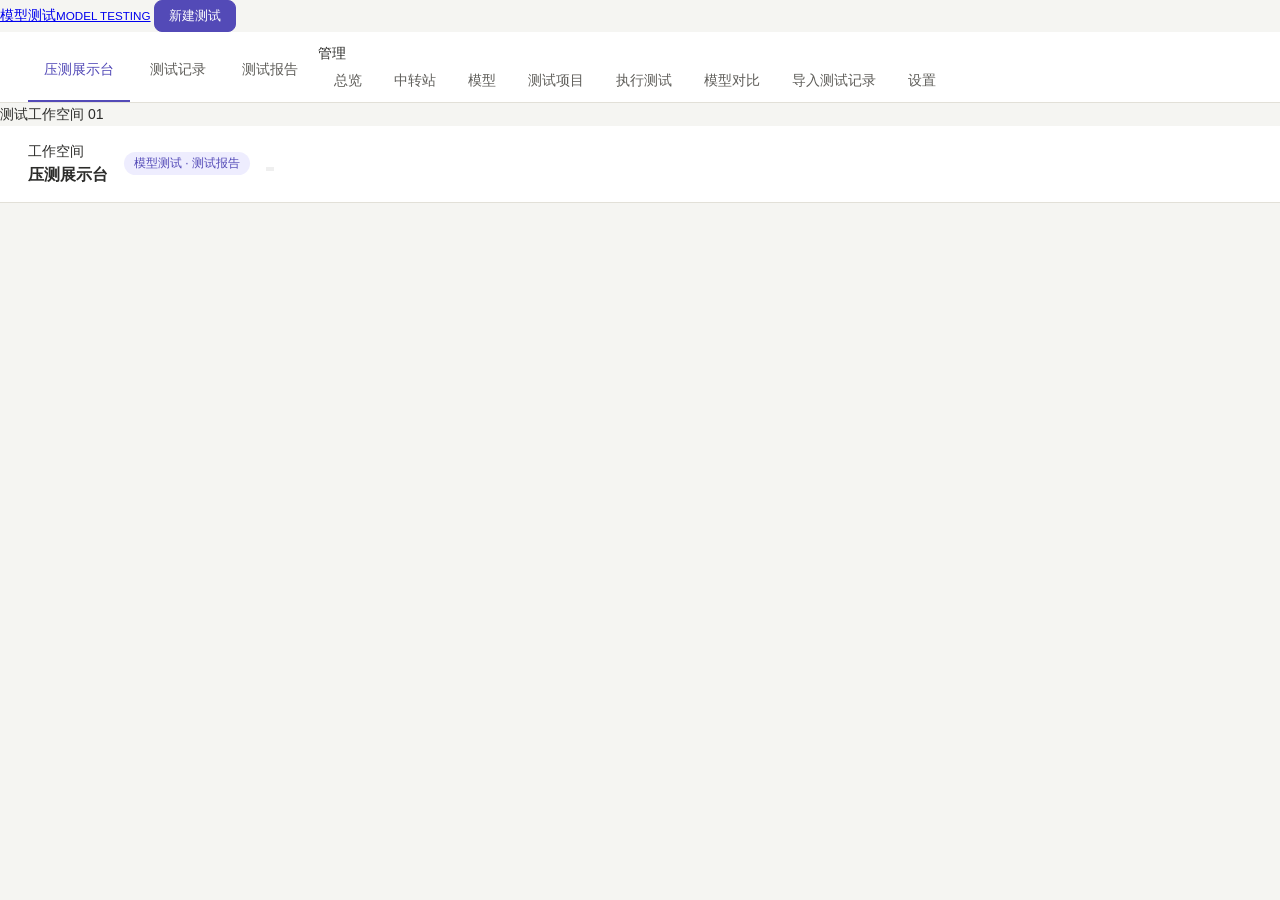
==== frontend/index.html @ cb05039b "Add report view and collapse controls" ====
<!DOCTYPE html>
<html lang="zh-CN">
<head>
<meta charset="UTF-8">
<meta name="viewport" content="width=device-width, initial-scale=1.0">
<title>模型测试平台 · 测试报告</title>
<script>try{document.documentElement.dataset.theme=localStorage.getItem('platformTheme')==='light'?'light':'dark';}catch{document.documentElement.dataset.theme='dark';}</script>
<link rel="stylesheet" href="/static/suites.css?v=20261020-report-toggle">
<style>
  :root {
    --bg: #f5f5f2; --surface: #ffffff; --border: #e2e0d8; --border-strong: #c8c6bd;
    --text: #2c2c2a; --text-2: #5f5e5a; --text-3: #888780;
    --accent: #534ab7; --accent-bg: #eeedfe; --accent-border: #a0f;
    --ok: #0f6e56; --ok-bg: #e1f5ee; --warn: #854f0b; --warn-bg: #faeeda;
    --danger: #a32d2d; --danger-bg: #fcebeb; --blue: #185fa5; --blue-bg: #e6f1fb;
    --radius: 10px;
  }
  * { box-sizing: border-box; margin: 0; padding: 0; }
  body { font-family: -apple-system, "PingFang SC", "Microsoft YaHei", sans-serif; background: var(--bg); color: var(--text); font-size: 14px; line-height: 1.6; }
  header { background: var(--surface); border-bottom: 1px solid var(--border); padding: 14px 28px; display: flex; align-items: center; gap: 16px; position: sticky; top: 0; z-index: 10; }
  header h1 { font-size: 16px; font-weight: 600; }
  header .phase { font-size: 12px; color: var(--accent); background: var(--accent-bg); padding: 2px 10px; border-radius: 99px; }
  header .pw-state { margin-left: auto; font-size: 12px; }
  header .pw-state .ok { color: var(--ok); } header .pw-state .no { color: var(--warn); }
  nav { display: flex; gap: 4px; padding: 10px 28px 0; background: var(--surface); border-bottom: 1px solid var(--border); flex-wrap: wrap; }
  nav button { border: none; background: none; padding: 8px 16px 10px; font-size: 14px; color: var(--text-2); cursor: pointer; border-bottom: 2px solid transparent; }
  nav button.active { color: var(--accent); border-bottom-color: var(--accent); font-weight: 500; }
  main { max-width: 1080px; margin: 0 auto; padding: 24px 28px 60px; }
  h2 { font-size: 15px; font-weight: 600; margin: 8px 0 14px; }
  .hint { color: var(--text-3); font-size: 12.5px; margin-bottom: 16px; }
  .card { background: var(--surface); border: 1px solid var(--border); border-radius: var(--radius); padding: 18px 20px; margin-bottom: 18px; }
  .grid { display: grid; grid-template-columns: repeat(auto-fill, minmax(160px, 1fr)); gap: 14px; margin-bottom: 18px; }
  .stat { background: var(--surface); border: 1px solid var(--border); border-radius: var(--radius); padding: 14px 16px; }
  .stat .num { font-size: 26px; font-weight: 600; color: var(--accent); }
  .stat .label { font-size: 12px; color: var(--text-3); }
  table { width: 100%; border-collapse: collapse; background: var(--surface); border: 1px solid var(--border); border-radius: var(--radius); overflow: hidden; font-size: 13px; }
  .tw { overflow-x: auto; }
  .tw table { min-width: 100%; }
  th, td { text-align: left; padding: 9px 12px; border-bottom: 1px solid var(--border); vertical-align: top; white-space: nowrap; }
  th { background: #f1efe8; color: var(--text-2); font-weight: 500; font-size: 12.5px; white-space: nowrap; }
  tr:last-child td { border-bottom: none; }
  .tag { display: inline-block; font-size: 11.5px; padding: 1px 8px; border-radius: 99px; background: var(--blue-bg); color: var(--blue); }
  .tag.ok { background: var(--ok-bg); color: var(--ok); }
  .tag.gray { background: #f1efe8; color: var(--text-2); }
  .tag.warn { background: var(--warn-bg); color: var(--warn); }
  .tag.off { background: var(--danger-bg); color: var(--danger); }
  .btn { border: 1px solid var(--border-strong); background: var(--surface); color: var(--text); border-radius: 8px; padding: 6px 14px; font-size: 13px; cursor: pointer; }
  .btn:hover { border-color: var(--accent); color: var(--accent); }
  .btn.primary { background: var(--accent); border-color: var(--accent); color: #fff; }
  .btn.primary:hover { opacity: .9; color: #fff; }
  .btn.small { padding: 3px 10px; font-size: 12px; border-radius: 6px; }
  .btn:disabled { opacity: .5; cursor: not-allowed; }
  form.row { display: flex; flex-wrap: wrap; gap: 10px; align-items: flex-end; }
  .field { display: flex; flex-direction: column; gap: 4px; }
  .field label { font-size: 12px; color: var(--text-2); }
  .field input, .field select, .field textarea { border: 1px solid var(--border-strong); border-radius: 8px; padding: 7px 10px; font-size: 13px; font-family: inherit; min-width: 140px; background: #fff; }
  .field textarea { min-width: 320px; }
  .actions { display: inline-flex; gap: 2px; flex-wrap: nowrap; white-space: nowrap; vertical-align: middle; }
  .actions .btn.small { border: none; background: none; padding: 3px 7px; color: var(--accent); border-radius: 5px; }
  .actions .btn.small:hover { background: var(--accent-bg); border: none; color: var(--accent); }
  .actions .btn.small.danger { color: var(--danger); }
  .actions .btn.small.danger:hover { background: var(--danger-bg); color: var(--danger); }
  pre.fileview { background: var(--bg); border: 1px solid var(--border); border-radius: 8px; padding: 12px 14px; max-height: 55vh; overflow: auto; font-size: 12px; line-height: 1.55; white-space: pre-wrap; word-break: break-all; }
  .empty { text-align: center; color: var(--text-3); padding: 30px 0; }
  .modal-mask { position: fixed; inset: 0; background: rgba(40,40,38,.4); display: none; align-items: center; justify-content: center; z-index: 50; }
  .modal-mask.show { display: flex; }
  .modal { background: var(--surface); border-radius: 12px; padding: 22px 24px; width: min(760px, 92vw); height: min(680px, 82vh); min-width: 320px; min-height: 180px; max-width: calc(100vw - 24px); max-height: calc(100vh - 24px); resize: both; overflow: auto; }
  .modal.preview-modal { width: min(1200px, 94vw); height: min(820px, 92vh); display: flex; flex-direction: column; overflow: hidden; }
  .modal.preview-modal.is-max { width: calc(100vw - 24px); height: calc(100vh - 24px); }
  .preview-toolbar { display: flex; align-items: center; gap: 10px; flex-wrap: wrap; margin: 0 0 12px; padding: 8px 10px; border: 1px solid var(--border); border-radius: 8px; background: var(--bg); }
  .preview-toolbar label { font-size: 12px; color: var(--text-2); } .preview-toolbar input[type=range] { width: 150px; accent-color: var(--accent); }
  .preview-toolbar output { min-width: 42px; font: 12px/1.4 "SF Mono",Menlo,monospace; color: var(--accent); }
  .preview-content { flex: 1; min-height: 0; overflow: auto; } .preview-content iframe { display: block; width: 100%; height: 100%; min-height: 420px; border: 1px solid var(--border); background: #fff; }
  .preview-text { flex: 1; min-height: 0; max-height: none !important; }
  .modal h3 { font-size: 15px; margin-bottom: 12px; } .preview-modal h3 { flex: none; }
  .modal .foot { display: flex; justify-content: flex-end; gap: 8px; margin-top: 16px; }
  .keybox { font-family: "SF Mono", Menlo, monospace; background: #f1efe8; border: 1px solid var(--border); border-radius: 8px; padding: 10px 12px; word-break: break-all; font-size: 13px; margin: 10px 0; }
  .toast { position: fixed; bottom: 26px; left: 50%; transform: translateX(-50%); background: #2c2c2a; color: #fff; padding: 9px 18px; border-radius: 8px; font-size: 13px; opacity: 0; transition: opacity .25s; pointer-events: none; z-index: 99; }
  .toast.show { opacity: .95; }
  .code { font-family: "SF Mono", Menlo, monospace; font-size: 12px; color: var(--text-2); }
  .step { display: flex; gap: 10px; margin-bottom: 8px; }
  .step .n { flex: none; width: 22px; height: 22px; border-radius: 50%; background: var(--accent-bg); color: var(--accent); font-size: 12px; display: flex; align-items: center; justify-content: center; font-weight: 600; margin-top: 2px; }
  .checkline { display: flex; align-items: center; gap: 8px; }
  .checkline input[type=checkbox] { width: 15px; height: 15px; }
  .terminal { background: #1e1e1c; color: #d5d3c8; font-family: "SF Mono", Menlo, monospace; font-size: 12px; padding: 12px 14px; border-radius: 8px; max-height: 360px; overflow: auto; white-space: pre-wrap; line-height: 1.55; }
  .terminal .ok { color: #7bd8ab; } .terminal .err { color: #f09595; } .terminal .warn { color: #ef9f27; } .terminal .dim { color: #888780; }
  .term-head { display: flex; align-items: center; gap: 10px; margin-bottom: 10px; }
  .term-head b { font-size: 13.5px; }
  .mono { font-family: "SF Mono", Menlo, monospace; font-size: 12px; background: #f1efe8; border: 1px solid var(--border); border-radius: 8px; padding: 10px 12px; white-space: pre-wrap; word-break: break-all; max-height: 220px; overflow: auto; }
  .ev-tabs { display: flex; gap: 6px; flex-wrap: wrap; margin-bottom: 10px; }
  .ev-tabs button { font-size: 12px; padding: 3px 10px; border-radius: 6px; border: 1px solid var(--border-strong); background: var(--surface); cursor: pointer; }
  .ev-tabs button.on { background: var(--accent); color: #fff; border-color: var(--accent); }
  .pass { color: var(--ok); font-weight: 500; } .fail { color: var(--danger); font-weight: 500; }
  @media (max-width: 760px) {
    header { padding: 10px 14px; flex-wrap: wrap; gap: 10px; }
    nav { padding: 8px 12px 0; }
    main { padding: 18px 12px 50px; }
    .field input, .field select, .field textarea { min-width: 120px; }
  }
</style>
<link rel="stylesheet" href="/static/workspace.css?v=20261019-inline-editor">
<link rel="stylesheet" href="/static/studio.css?v=20261019-inline-editor">
</head>
<body>
<aside id="platformSidebar">
  <a class="workspace-brand" href="#dashboard" onclick="event.preventDefault();go('dashboard')"><span class="workspace-mark"><i data-lucide="aperture" aria-hidden="true"></i></span><span>模型测试<small>MODEL TESTING</small></span></a>
  <button id="workspaceNew" class="btn primary" onclick="workspaceNewTest()"><i data-lucide="plus" aria-hidden="true"></i>新建测试</button>
  <nav id="nav" aria-label="工作区导航"></nav>
  <div class="workspace-sidebar-footer"><i data-lucide="layers-2" aria-hidden="true"></i> 测试工作空间 <span>01</span></div>
</aside>
<div id="platformWorkspace">
<header>
  <div class="studio-breadcrumb"><span>工作空间</span><i data-lucide="chevron-right" aria-hidden="true"></i><h1 id="workspaceLocation">压测展示台</h1></div>
  <span class="phase">模型测试 · 测试报告</span>
  <div class="studio-header-actions"><span class="pw-state" id="pwState"></span><button class="studio-icon-button" id="themeToggle" type="button" onclick="studioToggleTheme()" title="切换到浅色" aria-label="切换到浅色"><i data-lucide="sun" aria-hidden="true"></i></button><button class="studio-icon-button" type="button" onclick="go('settings')" title="设置" aria-label="设置"><i data-lucide="settings-2" aria-hidden="true"></i></button></div>
</header>
<main id="main"></main>
</div>

<div class="modal-mask" id="mask"><div class="modal" id="modalBox"></div></div>
<div class="toast" id="toast"></div>

<script src="/static/vendor/lucide.min.js"></script>
<script src="/static/studio.js?v=20261020-report-toggle"></script>
<script src="/static/suites.js?v=20261020-report-toggle"></script>
<script src="/static/reports.js?v=20261019-inline-editor"></script>
<script src="/static/workspace.js?v=20261016-reports"></script>
<script>
const API = "/api";
let state = { tab: location.hash.slice(1) || "dashboard", providers: [], models: [], projects: [], stats: {}, legacyRoot: "" };

const $ = (s) => document.querySelector(s);
const esc = (s) => String(s ?? "").replace(/[&<>"']/g, c => ({"&":"&amp;","<":"&lt;",">":"&gt;",'"':"&quot;","'":"&#39;"}[c]));

function toast(msg, ms = 2200) {
  $("#toast").textContent = msg; $("#toast").classList.add("show");
  setTimeout(() => $("#toast").classList.remove("show"), ms);
}
async function api(path, opts = {}) {
  const res = await fetch(API + path, { headers: { "Content-Type": "application/json" }, ...opts });
  if (!res.ok) { const e = await res.json().catch(() => ({})); throw new Error(e.detail || res.statusText); }
  return res.json();
}
function openModal(html) { const box = $("#modalBox"); box.classList.remove("preview-modal", "is-max"); box.innerHTML = html; $("#mask").classList.add("show"); }
function closeModal() { $("#mask").classList.remove("show"); }
$("#mask").addEventListener("click", (e) => { if (e.target.id === "mask") closeModal(); });

const TABS = [
  ["dashboard", "压测展示台"],
  ["history", "测试记录"],
  ["overview", "总览"], ["providers", "中转站"], ["models", "模型"],
  ["projects", "测试项目"], ["exec", "执行测试"], ["suites", "新建测试"],
  ["reports", "测试报告"], ["matrix", "模型对比"], ["import", "导入测试记录"], ["settings", "设置"],
];

function renderNav() {
  const primary = ['dashboard', 'history', 'reports'];
  const icons={dashboard:'activity',history:'history',overview:'layout-dashboard',providers:'network',models:'boxes',projects:'list-checks',exec:'terminal',suites:'flask-conical',reports:'chart-no-axes-combined',matrix:'grid-2x2',import:'folder-input',settings:'settings-2'};
  const button = ([k, label]) => `<button class="${state.tab === k ? "active" : ""}" onclick="go('${k}')" ${state.tab===k?'aria-current="page"':''}><i data-lucide="${icons[k]}" aria-hidden="true"></i><span>${label}</span></button>`;
  $("#nav").innerHTML = TABS.filter(([k]) => primary.includes(k)).map(button).join('') +
    `<div class="workspace-nav-group" role="group" aria-label="管理"><div class="workspace-nav-heading">管理</div>${TABS.filter(([k]) => !primary.includes(k) && k !== 'suites').map(button).join('')}</div>`;
  $('#workspaceLocation').textContent=TABS.find(([k])=>k===state.tab)?.[1]||'压测展示台';
}
function go(tab) { clearTimeout(workspacePoll); clearTimeout(suitePoll); state.tab = tab; history.replaceState(null, '', '#'+tab); renderNav(); render(); }
window.go = go;

async function refreshData() {
  const [providers, models, projects, stats] = await Promise.all([
    api("/providers"), api("/models"), api("/projects"), api("/stats"),
  ]);
  Object.assign(state, { providers, models, projects, stats });
  $("#pwState").innerHTML = stats.password_set
    ? '<span class="ok">主密码已设置</span>' : '<span class="no">主密码未设置（查看 Key 前需设置）</span>';
}

async function render() {
  await refreshData();
  const R = { dashboard: renderDashboard, history: renderWorkspaceHistory, overview: renderOverview, providers: renderProviders, models: renderModels,
              projects: renderProjects, exec: renderExec, matrix: renderMatrix, import: renderImport, settings: renderSettings,
              suites: renderSuites, reports: renderSuiteReports };
  (R[state.tab] || renderDashboard)();
}

/* ---------------- 总览 ---------------- */
function renderOverview() {
  const s = state.stats;
  $("#main").innerHTML = `
    <h2>总览</h2>
    <div class="grid">
      <div class="stat"><div class="num">${s.providers}</div><div class="label">中转站</div></div>
      <div class="stat"><div class="num">${s.models}</div><div class="label">模型</div></div>
      <div class="stat"><div class="num">${s.projects}</div><div class="label">测试项目</div></div>
      <div class="stat"><div class="num">${s.credentials}</div><div class="label">密钥（加密保存）</div></div>
      <div class="stat"><div class="num">${s.imported_assets}</div><div class="label">已登记资产文件</div></div>
      <div class="stat"><div class="num" style="color:var(--ok)">${s.runs_passed ?? 0}</div><div class="label">执行通过</div></div>
      <div class="stat"><div class="num" style="color:var(--danger)">${s.runs_failed ?? 0}</div><div class="label">执行失败</div></div>
    </div>
    <div class="card">
      <h2 style="margin-top:0">快速开始</h2>
      <div class="step"><div class="n">1</div><div>在「设置」中设置平台主密码（用于查看 API Key 明文）。</div></div>
      <div class="step"><div class="n">2</div><div>在「中转站」登记中转站网站、协议和 Key（Key 默认隐藏）。</div></div>
      <div class="step"><div class="n">3</div><div>在「模型」中登记该中转站下的模型。</div></div>
      <div class="step"><div class="n">4</div><div>在「测试项目」中登记测试项目（chat / stream / json / tools 四类会自动生成标准测试请求）。</div></div>
      <div class="step"><div class="n">5</div><div>在「执行测试」中先「预览请求」，确认后开始真实测试，查看终端输出和请求响应证据。</div></div>
      <div class="hint" style="margin:12px 0 0">执行遵循「HTTP 200 ≠ 测试通过」：JSON 输出、工具调用会做假成功检测；原始证据只读归档。</div>
    </div>`;
}

/* ---------------- 中转站 ---------------- */
function renderProviders() {
  const rows = state.providers.map(p => `
    <tr>
      <td><b>${esc(p.name)}</b></td>
      <td class="code">${esc(p.base_url) || "—"}</td>
      <td><span class="tag">${esc(p.protocol)}</span></td>
      <td>${p.model_count}</td>
      <td>${p.credential_count ? p.key_hints.map(h => `<span class="tag gray">${esc(h)}</span>`).join(" ") : '<span style="color:var(--text-3)">无</span>'}</td>
      <td>${p.enabled ? '<span class="tag">启用</span>' : '<span class="tag off">停用</span>'}</td>
      <td class="actions">
        <button class="btn small" onclick="editProvider(${p.id})">编辑</button>
        <button class="btn small" onclick="manageKeys(${p.id})">密钥 ${p.credential_count}</button>
        <button class="btn small" onclick="toggleProvider(${p.id}, ${!p.enabled})">${p.enabled ? "停用" : "启用"}</button>
        <button class="btn small danger" onclick="delProvider(${p.id})">删除</button>
      </td>
    </tr>`).join("");
  $("#main").innerHTML = `
    <h2>中转站</h2>
    <div class="hint">登记中转站网站、协议与 API Key。Key 加密保存、默认只显示掩码，查看明文需平台主密码验证。</div>
    <div class="card">
      <form class="row" onsubmit="return createProvider(event)">
        <div class="field"><label>名称 *</label><input id="p_name" required placeholder="如 666api"></div>
        <div class="field"><label>网站地址（Base URL）</label><input id="p_url" placeholder="https://example.com/v1"></div>
        <div class="field"><label>协议</label><select id="p_protocol">
          <option value="openai">OpenAI 兼容</option><option value="anthropic">Anthropic</option>
          <option value="gemini">Gemini</option><option value="custom">自定义 HTTP</option></select></div>
        <div class="field"><label>API Key（可选）</label><input id="p_key" type="password" placeholder="添加后默认隐藏"></div>
        <button class="btn primary">登记中转站</button>
      </form>
    </div>
    ${state.providers.length ? `<table><tr><th>名称</th><th>网站</th><th>协议</th><th>模型</th><th>密钥</th><th>状态</th><th>操作</th></tr>${rows}</table>` : '<div class="card empty">还没有登记中转站</div>'}`;
}
async function createProvider(e) {
  e.preventDefault();
  try {
    await api("/providers", { method: "POST", body: JSON.stringify({
      name: $("#p_name").value.trim(), base_url: $("#p_url").value.trim(),
      protocol: $("#p_protocol").value, api_key: $("#p_key").value.trim(),
    })});
    toast("已登记"); render();
  } catch (err) { toast(err.message); }
  return false;
}
window.createProvider = createProvider;
async function toggleProvider(id, enabled) {
  try { await api(`/providers/${id}`, { method: "PUT", body: JSON.stringify({ enabled }) }); render(); } catch (err) { toast(err.message); }
}
window.toggleProvider = toggleProvider;
async function delProvider(id) {
  if (!confirm("删除该中转站将同时删除其下的模型与密钥记录，确定？")) return;
  try { await api(`/providers/${id}`, { method: "DELETE" }); toast("已删除"); render(); } catch (err) { toast(err.message); }
}
window.delProvider = delProvider;
function editProvider(id) {
  const p = state.providers.find(x => x.id === id);
  openModal(`<h3>编辑中转站 · ${esc(p.name)}</h3>
    <div class="field" style="margin-bottom:10px"><label>名称</label><input id="ep_name" value="${esc(p.name)}" style="width:100%"></div>
    <div class="field" style="margin-bottom:10px"><label>网站地址（Base URL）</label><input id="ep_url" value="${esc(p.base_url)}" style="width:100%"></div>
    <div class="field" style="margin-bottom:10px"><label>协议</label><select id="ep_protocol" style="width:100%">
      <option value="openai" ${p.protocol === "openai" ? "selected" : ""}>OpenAI 兼容</option>
      <option value="anthropic" ${p.protocol === "anthropic" ? "selected" : ""}>Anthropic</option>
      <option value="gemini" ${p.protocol === "gemini" ? "selected" : ""}>Gemini</option>
      <option value="custom" ${p.protocol === "custom" ? "selected" : ""}>自定义 HTTP</option></select></div>
    <div class="hint">修改 Key 请用「添加 Key」新增（旧 Key 可在查看弹窗中管理），已保存的 Key 不会明文回显。</div>
    <div class="foot"><button class="btn" onclick="closeModal()">取消</button>
    <button class="btn primary" onclick="saveProvider(${id})">保存修改</button></div>`);
}
window.editProvider = editProvider;
async function saveProvider(id) {
  try {
    await api(`/providers/${id}`, { method: "PUT", body: JSON.stringify({
      name: $("#ep_name").value.trim(), base_url: $("#ep_url").value.trim(), protocol: $("#ep_protocol").value }) });
    closeModal(); toast("已保存修改"); render();
  } catch (err) { toast(err.message); }
}
window.saveProvider = saveProvider;
async function manageKeys(pid) {
  const p = state.providers.find(x => x.id === pid);
  if (!p) return;
  const creds = await api(`/providers/${pid}/credentials`);
  window._creds = creds;
  const rows = creds.map(c => `<tr><td>${esc(c.label)}</td><td class="code">${esc(c.key_hint)}</td>
    <td class="actions"><button class="btn small" onclick="revealOneKey(${c.id})">查看</button><button class="btn small danger" onclick="delKey(${pid}, ${c.id})">删除</button></td></tr>`).join("");
  openModal(`<h3>API Key 管理 · ${esc(p.name)}</h3>
    <div class="hint" style="margin-bottom:10px">可保存多个 Key（<b>新增不会覆盖已有</b>，执行测试时默认使用第一个）。Key 加密保存、只显示掩码，查看明文需输入平台主密码。</div>
    ${creds.length ? `<table><tr><th>标签</th><th>掩码</th><th>操作</th></tr>${rows}</table>` : '<div class="hint">还没有 Key，在下方添加第一个。</div>'}
    <div class="field" style="margin-top:14px"><label>平台主密码（查看明文用）</label>
      <input id="k_pw" type="password" style="width:100%"></div>
    <div id="key_reveal_out"></div>
    <div class="field" style="margin-top:14px"><label>新增 Key（提交后立即加密，不再明文展示）</label>
      <div style="display:flex;gap:8px">
        <input id="k_label" placeholder="标签，如 主力号" style="flex:1">
        <input id="k_new" type="password" placeholder="sk-..." style="flex:2">
        <button class="btn primary" onclick="submitKey(${pid})">加密保存</button>
      </div></div>
    <div class="foot"><button class="btn" onclick="closeModal()">关闭</button></div>`);
}
window.manageKeys = manageKeys;
async function revealOneKey(cid) {
  const pw = $("#k_pw").value;
  if (!pw) { toast("请先在上方输入平台主密码"); return; }
  try {
    const d = await api(`/credentials/${cid}/reveal`, { method: "POST", body: JSON.stringify({ password: pw }) });
    $("#key_reveal_out").innerHTML = `<div class="keybox">${esc(d.label)} · ${esc(d.api_key)}</div><div class="hint">关闭弹窗后明文即不再展示。</div>`;
  } catch (err) { $("#key_reveal_out").innerHTML = `<div class="hint" style="color:var(--danger)">${esc(err.message)}</div>`; }
}
window.revealOneKey = revealOneKey;
async function delKey(pid, cid) {
  if (!confirm("确定删除该 Key？删除后不可恢复。")) return;
  try {
    await api(`/credentials/${cid}`, { method: "DELETE" });
    toast("已删除该 Key");
    manageKeys(pid);
  } catch (err) { toast(err.message); }
}
window.delKey = delKey;
async function submitKey(pid) {
  const key = $("#k_new").value.trim();
  if (!key) { toast("请输入 Key"); return; }
  try {
    await api(`/providers/${pid}/credentials`, { method: "POST", body: JSON.stringify({ api_key: key, label: $("#k_label").value.trim() || "默认" }) });
    toast("Key 已加密保存（新增，不影响已有）");
    manageKeys(pid);
  } catch (err) { toast(err.message); }
}
window.submitKey = submitKey;

/* ---------------- 模型 ---------------- */
function renderModels() {
  const providerOpts = state.providers.map(p => `<option value="${p.id}">${esc(p.name)}</option>`).join("");
  const rows = state.models.map(m => `
    <tr>
      <td class="code">${esc(m.model_name)}</td>
      <td>${esc(m.display_name) || "—"}</td>
      <td><span class="tag gray">${esc(m.provider_name)}</span></td>
      <td>${m.model_url ? `<a href="${esc(m.model_url)}" target="_blank" rel="noopener">查看 ↗</a>` : '<span style="color:var(--text-3)">—</span>'}</td>
      <td class="actions"><button class="btn small" onclick="editModel(${m.id})">编辑</button> <button class="btn small danger" onclick="delModel(${m.id})">删除</button></td>
    </tr>`).join("");
  $("#main").innerHTML = `
    <h2>模型</h2>
    <div class="hint">登记各中转站下的模型。各模型规格差异大且更新频繁，填写<b>官网 URL</b>即可随时跳转查看最新的上下文、价格和能力说明。</div>
    <div class="card">
      <form class="row" onsubmit="return createModel(event)">
        <div class="field"><label>所属中转站 *</label><select id="m_provider">${providerOpts}</select></div>
        <div class="field"><label>模型 ID *</label><input id="m_name" required placeholder="如 kimi-k3"></div>
        <div class="field"><label>显示名</label><input id="m_display" placeholder="如 Kimi K3"></div>
        <div class="field" style="flex:1;min-width:280px"><label>官网 URL</label><input id="m_url" style="width:100%" placeholder="https://… 模型官方文档/介绍页"></div>
        <button class="btn primary" ${state.providers.length ? "" : "disabled"}>登记模型</button>
      </form>
    </div>
    <div class="card">
      <b style="font-size:13.5px">快捷登记：从中转站拉取模型列表</b>
      <div class="hint" style="margin:6px 0 10px">调用中转站的 <span class="code">/v1/models</span> 接口（一般免费）获取全部可用模型，勾选后一键登记，无需手抄模型 ID。登记后再逐个补官网 URL 即可。</div>
      <div style="display:flex;gap:10px;align-items:center;flex-wrap:wrap">
        <select id="fetch_provider" style="padding:6px 10px;border:1px solid var(--border-strong);border-radius:8px">${providerOpts}</select>
        <button class="btn" onclick="fetchRemoteModels()">拉取模型列表</button>
      </div>
    </div>
    ${state.models.length ? `<table><tr><th>模型 ID</th><th>显示名</th><th>中转站</th><th>官网</th><th>操作</th></tr>${rows}</table>` : '<div class="card empty">还没有登记模型</div>'}`;
}
async function createModel(e) {
  e.preventDefault();
  try {
    await api("/models", { method: "POST", body: JSON.stringify({
      provider_id: +$("#m_provider").value, model_name: $("#m_name").value.trim(),
      display_name: $("#m_display").value.trim(), model_url: $("#m_url").value.trim(),
    })});
    toast("已登记"); render();
  } catch (err) { toast(err.message); }
  return false;
}
window.createModel = createModel;
async function delModel(id) {
  if (!confirm("确定删除该模型？")) return;
  try { await api(`/models/${id}`, { method: "DELETE" }); render(); } catch (err) { toast(err.message); }
}
window.delModel = delModel;
async function fetchRemoteModels() {
  const pid = +$("#fetch_provider").value;
  if (!pid) { toast("请先选择中转站"); return; }
  if (!confirm("将请求该中转站的模型列表接口（/v1/models，一般免费），确认？")) return;
  try {
    const r = await api("/models/fetch-remote", { method: "POST", body: JSON.stringify({ provider_id: pid }) });
    if (!r.models.length) { toast("接口未返回任何模型"); return; }
    window._fetched = { pid, models: r.models };
    const rows = r.models.map((m, i) => `
      <tr><td><div class="checkline"><input type="checkbox" class="fm-check" value="${i}">
      <span class="code">${esc(m)}</span>${r.existing.includes(m) ? ' <span class="tag gray">已登记</span>' : ""}</div></td></tr>`).join("");
    openModal(`<h3>拉取到 ${r.models.length} 个模型</h3>
      <div class="hint">来源 <span class="code">${esc(r.url)}</span>。勾选要登记的模型（已登记的可重复勾选，将自动跳过）。</div>
      <div style="max-height:320px;overflow:auto;border:1px solid var(--border);border-radius:8px">
      <table><tr><th>模型 ID（勾选登记）</th></tr>${rows}</table></div>
      <div class="foot"><button class="btn" onclick="closeModal()">取消</button>
      <button class="btn primary" onclick="bulkRegister()">登记勾选项</button></div>`);
  } catch (err) { toast(err.message); }
}
window.fetchRemoteModels = fetchRemoteModels;
async function bulkRegister() {
  const { pid, models } = window._fetched;
  const names = [...document.querySelectorAll(".fm-check:checked")].map(c => models[+c.value]);
  if (!names.length) { toast("请先勾选要登记的模型"); return; }
  try {
    const r = await api("/models/bulk", { method: "POST", body: JSON.stringify({ provider_id: pid, model_names: names }) });
    closeModal(); toast(`已登记 ${r.created.length} 个，跳过已存在 ${r.skipped.length} 个`); render();
  } catch (err) { toast(err.message); }
}
window.bulkRegister = bulkRegister;
function editModel(id) {
  const m = state.models.find(x => x.id === id);
  const providerOpts = state.providers.map(p => `<option value="${p.id}" ${p.id === m.provider_id ? "selected" : ""}>${esc(p.name)}</option>`).join("");
  openModal(`<h3>编辑模型 · ${esc(m.model_name)}</h3>
    <div class="field" style="margin-bottom:10px"><label>所属中转站</label><select id="em_provider" style="width:100%">${providerOpts}</select></div>
    <div class="field" style="margin-bottom:10px"><label>显示名</label><input id="em_display" value="${esc(m.display_name)}" style="width:100%"></div>
    <div class="field" style="margin-bottom:10px"><label>官网 URL（随时查看最新规格）</label><input id="em_url" value="${esc(m.model_url)}" style="width:100%" placeholder="https://…"></div>
    <div class="hint">模型 ID（${esc(m.model_name)}）是执行请求的目标标识，不可修改；如需更换请新建模型。</div>
    <div class="foot"><button class="btn" onclick="closeModal()">取消</button>
    <button class="btn primary" onclick="saveModel(${id})">保存修改</button></div>`);
}
window.editModel = editModel;
async function saveModel(id) {
  try {
    await api(`/models/${id}`, { method: "PUT", body: JSON.stringify({
      provider_id: +$("#em_provider").value, display_name: $("#em_display").value.trim(),
      model_url: $("#em_url").value.trim(),
    })});
    closeModal(); toast("已保存修改"); render();
  } catch (err) { toast(err.message); }
}
window.saveModel = saveModel;

/* ---------------- 测试项目 ---------------- */
function renderProjects() {
  const providerOpts = `<option value="">— 无 —</option>` + state.providers.map(p => `<option value="${p.id}">${esc(p.name)}</option>`).join("");
  const modelOpts = `<option value="">— 无 —</option>` + state.models.map(m => `<option value="${m.id}">${esc(m.model_name)}</option>`).join("");
  const rows = state.projects.map(p => `
    <tr>
      <td><b>${esc(p.name)}</b></td>
      <td><span class="tag ${p.source === "imported" ? "gray" : ""}">${esc(p.category)}</span></td>
      <td>${esc(p.provider_name) || "—"}</td>
      <td>${esc(p.model_name) || "—"}</td>
      <td class="code">${p.exec_mode === "script" ? (esc(p.script_dir) || "—") : (esc(p.script_path) || "—")}</td>
      <td>${p.asset_count || "—"}</td>
      <td>${p.enabled ? '<span class="tag">启用</span>' : '<span class="tag warn">未启用</span>'}</td>
      <td class="actions">
        <button class="btn small" onclick="editProject(${p.id})">编辑</button>
        <button class="btn small" onclick="toggleProject(${p.id}, ${!p.enabled})">${p.enabled ? "停用" : "启用"}</button>
        ${p.asset_count ? `<button class="btn small" onclick="viewAssets(${p.id})">资产</button>` : ""}
        <button class="btn small danger" onclick="delProject(${p.id})">删除</button>
      </td>
    </tr>`).join("");
  $("#main").innerHTML = `
    <h2>测试项目</h2>
    <div class="hint">测试项目有三个来源：<b>① 手动登记</b>——完全自定义；<b>② 旧资料导入</b>——自动生成、默认停用，可再编辑；<b>③ 执行时自动构造标准请求</b>——分类为 chat / stream / json / tools 的项目，执行时平台自动生成对应的标准测试请求。<b>执行模式</b>可选「标准测试」或「脚本文件夹」：选脚本文件夹后填写本地脚本目录，执行时会在这个目录里逐文件运行（.py 用当前 Python、.sh/.bash 用 sh），也可在终端里直接输入命令运行；输出实时进入终端并落证据。</div>
    <div class="card">
      <form class="row" onsubmit="return createProject(event)">
        <div class="field"><label>项目名称 *</label><input id="j_name" required placeholder="如 流式输出兼容性"></div>
        <div class="field"><label>分类（可自定义输入）</label><input id="j_cat" list="cat_list" value="通用">
          <datalist id="cat_list"><option>通用</option><option>chat</option><option>stream</option><option>json</option>
          <option>tools</option><option>vision</option><option>context</option><option>并发压测</option><option>模型专项</option></datalist></div>
        <div class="field"><label>中转站</label><select id="j_provider">${providerOpts}</select></div>
        <div class="field"><label>模型</label><select id="j_model">${modelOpts}</select></div>
        <div class="field"><label>执行模式</label><select id="j_exec_mode" onchange="toggleExecMode('j')">
          <option value="builtin">标准测试（chat/stream/json/tools）</option>
          <option value="script">脚本文件夹（在本服务器终端运行）</option></select></div>
        <div class="field" id="j_script_dir_wrap" style="display:none"><label>脚本文件夹</label>
          <div style="display:flex;gap:8px"><input id="j_script_dir" style="flex:1" placeholder="/path/to/scripts（只记录路径，不复制）">
          <button class="btn small" type="button" onclick="openFolderPickerFor('j_script_dir')">浏览…</button></div></div>
        <div class="field"><label>自定义命令</label><input id="j_cmd" placeholder="脚本模式下可填一次性命令（留空则跑文件夹内脚本）"></div>
        <button class="btn primary">登记项目</button>
      </form>
    </div>
    ${state.projects.length ? `<table><tr><th>名称</th><th>分类</th><th>中转站</th><th>模型</th><th>脚本</th><th>资产</th><th>状态</th><th>操作</th></tr>${rows}</table>` : '<div class="card empty">还没有登记测试项目</div>'}`;
}
async function createProject(e) {
  e.preventDefault();
  try {
    await api("/projects", { method: "POST", body: JSON.stringify({
      name: $("#j_name").value.trim(), category: $("#j_cat").value.trim() || "通用",
      provider_id: +$("#j_provider").value || null, model_id: +$("#j_model").value || null,
      script_path: "", command: $("#j_cmd").value.trim(),
      script_dir: $("#j_script_dir").value.trim(), exec_mode: $("#j_exec_mode").value,
    })});
    toast("已登记"); render();
  } catch (err) { toast(err.message); }
  return false;
}
window.createProject = createProject;
function toggleExecMode(prefix) {
  const mode = document.getElementById(prefix + "_exec_mode").value;
  const wrap = document.getElementById(prefix + "_script_dir_wrap");
  if (wrap) wrap.style.display = mode === "script" ? "" : "none";
}
window.toggleExecMode = toggleExecMode;
function editProject(id) {
  const p = state.projects.find(x => x.id === id);
  const providerOpts = `<option value="">— 无 —</option>` + state.providers.map(pr => `<option value="${pr.id}" ${pr.id === p.provider_id ? "selected" : ""}>${esc(pr.name)}</option>`).join("");
  const modelOpts = `<option value="">— 无 —</option>` + state.models.map(m => `<option value="${m.id}" ${m.id === p.model_id ? "selected" : ""}>${esc(m.model_name)}</option>`).join("");
  openModal(`<h3>编辑测试项目 · ${esc(p.name)}</h3>
    <div class="field" style="margin-bottom:10px"><label>项目名称</label><input id="ej_name" value="${esc(p.name)}" style="width:100%"></div>
    <div class="field" style="margin-bottom:10px"><label>分类（可自定义输入）</label><input id="ej_cat" list="cat_list2" value="${esc(p.category)}" style="width:100%">
      <datalist id="cat_list2"><option>通用</option><option>chat</option><option>stream</option><option>json</option>
      <option>tools</option><option>vision</option><option>context</option><option>并发压测</option><option>模型专项</option></datalist></div>
    <div class="field" style="margin-bottom:10px"><label>中转站</label><select id="ej_provider" style="width:100%">${providerOpts}</select></div>
    <div class="field" style="margin-bottom:10px"><label>模型</label><select id="ej_model" style="width:100%">${modelOpts}</select></div>
    <div class="field" style="margin-bottom:10px"><label>执行模式</label><select id="ej_exec_mode" style="width:100%" onchange="toggleExecMode('ej')">
      <option value="builtin" ${p.exec_mode !== "script" ? "selected" : ""}>标准测试（chat/stream/json/tools）</option>
      <option value="script" ${p.exec_mode === "script" ? "selected" : ""}>脚本文件夹（在本服务器终端运行）</option></select></div>
    <div class="field" style="margin-bottom:10px" id="ej_script_dir_wrap"><label>脚本文件夹</label>
      <div style="display:flex;gap:8px"><input id="ej_script_dir" value="${esc(p.script_dir)}" style="flex:1">
      <button class="btn small" type="button" onclick="openFolderPickerFor('ej_script_dir')">浏览…</button></div></div>
    <div class="field" style="margin-bottom:10px"><label>自定义命令</label><input id="ej_cmd" value="${esc(p.command)}" style="width:100%"></div>
    <div class="hint">来源：${esc(p.source === "imported" ? "旧资料导入" : "手动登记")} · 资产文件 ${p.asset_count} 个（只读引用）。导入的项目编辑分类并启用后即可执行。</div>
    <div class="foot"><button class="btn" onclick="closeModal()">取消</button>
    <button class="btn primary" onclick="saveProject(${id})">保存修改</button></div>`);
  toggleExecMode('ej');
}
window.editProject = editProject;
async function saveProject(id) {
  try {
    await api(`/projects/${id}`, { method: "PUT", body: JSON.stringify({
      name: $("#ej_name").value.trim(), category: $("#ej_cat").value.trim() || "通用",
      provider_id: +$("#ej_provider").value || null, model_id: +$("#ej_model").value || null,
      script_path: "", command: $("#ej_cmd").value.trim(),
      script_dir: $("#ej_script_dir").value.trim(), exec_mode: $("#ej_exec_mode").value,
    })});
    closeModal(); toast("已保存修改"); render();
  } catch (err) { toast(err.message); }
}
window.saveProject = saveProject;
async function toggleProject(id, enabled) {
  try { await api(`/projects/${id}`, { method: "PUT", body: JSON.stringify({ enabled }) }); render(); } catch (err) { toast(err.message); }
}
window.toggleProject = toggleProject;
async function delProject(id) {
  if (!confirm("确定删除该测试项目（导入的资产记录会一并删除，原文件不受影响）？")) return;
  try { await api(`/projects/${id}`, { method: "DELETE" }); render(); } catch (err) { toast(err.message); }
}
window.delProject = delProject;
async function viewAssets(id) {
  const assets = await api(`/projects/${id}/assets`);
  const rows = assets.map(a => `<tr><td class="code">${esc(a.rel_path)}</td><td><span class="tag gray">${a.file_kind}</span></td><td>${(a.size_bytes/1024).toFixed(1)} KB</td>
    <td class="actions"><button class="btn small" onclick="previewAsset(${a.id})">预览</button><button class="btn small" onclick="openAsset(${a.id})">打开</button></td></tr>`).join("");
  openModal(`<h3>登记的资产文件（只读引用，不复制）</h3>
    <table><tr><th>路径</th><th>类型</th><th>大小</th><th>操作</th></tr>${rows || '<tr><td colspan=4 class="empty">无</td></tr>'}</table>
    <div class="hint" style="margin-top:8px">「预览」在本页查看内容（文本/图片）；「打开」调用系统默认软件（Excel 打开 .xlsx、浏览器打开 .html 等）。</div>
    <div class="foot"><button class="btn" onclick="closeModal()">关闭</button></div>`);
}
window.viewAssets = viewAssets;
async function previewAsset(aid) {
  let d;
  try { d = await api(`/assets/${aid}/preview`); } catch (err) { toast(err.message); return; }
  d.download_url = `${API}/assets/${aid}/download`;
  showPreviewModal(d);
}
window.previewAsset = previewAsset;
async function openAsset(aid) {
  window.open(`${API}/assets/${aid}/download`, "_blank", "noopener");
}
window.openAsset = openAsset;

/* ---------------- 执行测试 ---------------- */
let execJobId = null, execPollTimer = null;

async function renderExec() {
  const rows = state.projects.map(p => {
    const isScript = p.exec_mode === "script";
    const disabled = !p.enabled || isScript ? "disabled" : "";
    return `
    <tr>
      <td><div class="checkline"><input type="checkbox" class="exec-check" value="${p.id}" ${disabled}>
        <b>${esc(p.name)}</b></div></td>
      <td><span class="tag ${["chat","stream","json","tools"].includes(p.category) ? "" : "gray"}">${esc(p.category)}</span>${isScript ? ' <span class="tag">脚本</span>' : ""}</td>
      <td>${esc(p.provider_name) || '<span style="color:var(--danger)">未关联</span>'}</td>
      <td>${esc(p.model_name) || '<span style="color:var(--text-3)">自动选首个</span>'}</td>
      <td>${p.enabled ? (isScript ? '<span class="tag">脚本模式</span>' : '<span class="tag">启用</span>') : '<span class="tag off">停用</span>'}</td>
    </tr>`; }).join("");
  const runs = await api("/runs?limit=15");
  const histRows = runs.map(r => `
    <tr>
      <td class="code">${esc(r.started_at)}</td>
      <td>${esc(r.project_name)}</td>
      <td>${esc(r.model_name)}</td>
      <td>${r.http_status || "—"}</td>
      <td class="${r.status === "passed" ? "pass" : r.status === "failed" ? "fail" : ""}">${r.status === "passed" ? "通过" : r.status === "failed" ? "失败" : r.status === "completed" ? "已导入" : r.status}</td>
      <td>${esc(r.verdict).slice(0, 40)}</td>
      <td>${r.duration_ms}ms${r.ttft_ms ? ` / ${r.ttft_ms}ms` : ""}</td>
      <td><button class="btn small" onclick="viewRun(${r.id})">证据</button></td>
    </tr>`).join("");
  $("#main").innerHTML = `
    <h2>执行测试</h2>
    <div class="hint">预览模式只展示将要发送的请求（Key 脱敏），不产生真实调用；<b>开始测试会向中转站发送真实付费请求</b>，需要显式确认。判定遵循「HTTP 200 ≠ 测试通过」，JSON/工具调用会做假成功检测。</div>
    <div class="card">
      <div style="display:flex;gap:10px;align-items:center;margin-bottom:12px;flex-wrap:wrap">
        <b style="font-size:13.5px">选择测试项目</b>
        <button class="btn small" onclick="execSelectAll()">全选</button>
        <span style="margin-left:auto"></span>
        <button class="btn" onclick="doPreview()">预览请求（不发送）</button>
        <button class="btn primary" onclick="startExec()">开始测试（真实请求）</button>
      </div>
      ${state.projects.length ? `<table><tr><th>项目</th><th>分类</th><th>中转站</th><th>模型</th><th>状态</th></tr>${rows}</table>` : '<div class="empty">还没有测试项目，先到「测试项目」登记</div>'}
    </div>
    <div class="card">
      <h3 style="margin-top:0">脚本执行（在本服务器终端运行）</h3>
      <div class="hint">选择「脚本文件夹」模式的测试项目，平台会列出该目录下的脚本；可<b>一键运行全部</b>、单独运行某个脚本，或在下面的输入框里<b>直接输入任意命令</b>运行。所有输出实时进入下方终端，并各自落证据。</div>
      <div style="display:flex;gap:10px;align-items:center;margin:10px 0;flex-wrap:wrap">
        <b style="font-size:13.5px">脚本项目</b>
        <select id="script_proj" onchange="selectScriptProject()" style="min-width:240px">
          <option value="">— 请选择 —</option>
          ${state.projects.filter(p => p.exec_mode === "script" && p.script_dir).map(p => `<option value="${p.id}">${esc(p.name)}</option>`).join("")}
        </select>
        ${state.projects.filter(p => p.exec_mode === "script").length ? "" : '<span class="dim">（暂无脚本模式项目，请到「测试项目」把执行模式改为「脚本文件夹」）</span>'}
      </div>
      <div id="script_panel"></div>
    </div>
    <div class="card" id="term-card" style="display:none">
      <div class="term-head"><b>终端</b><span class="tag" id="term-status">运行中</span>
        <button class="btn small" id="term-cancel" onclick="cancelJob()">取消</button></div>
      <div class="terminal" id="term"></div>
    </div>
    <div id="exec-results"></div>
    <h2>执行历史</h2>
    ${runs.length ? `<table><tr><th>时间</th><th>项目</th><th>模型</th><th>HTTP</th><th>结果</th><th>判定</th><th>耗时/TTFT</th><th>证据</th></tr>${histRows}</table>` : '<div class="card empty">还没有执行记录</div>'}`;
  if (window._scriptProjId) {
    const sel = document.getElementById("script_proj");
    if (sel) { sel.value = window._scriptProjId; renderScriptPanel(window._scriptProjId); }
  }
}
window.renderExec = renderExec;

/* ---------------- 脚本执行（本服务器终端） ---------------- */
async function selectScriptProject() {
  const id = $("#script_proj").value;
  if (id) renderScriptPanel(id);
  else $("#script_panel").innerHTML = "";
}
window.selectScriptProject = selectScriptProject;

async function renderScriptPanel(projId) {
  window._scriptProjId = +projId;
  const panel = $("#script_panel");
  panel.innerHTML = `<div class="dim">正在读取脚本列表…</div>`;
  try {
    const d = await api(`/projects/${projId}/scripts`);
    const scripts = d.scripts;
    const rows = scripts.length ? scripts.map(s => `
      <tr>
        <td class="code">${esc(s.name)}</td>
        <td>${s.ext}</td>
        <td>${(s.size / 1024).toFixed(1)} KB</td>
        <td>${esc(s.mtime)}</td>
        <td>${s.runnable ? '<span class="tag">可运行</span>' : '<span class="tag gray">跳过</span>'}</td>
        <td class="actions"><button class="btn small" data-name="${esc(s.name)}" ${s.runnable ? "" : "disabled"} onclick="runOneScript(${projId}, this)">运行</button></td>
      </tr>`).join("") : '<tr><td colspan=6 class="empty">文件夹内没有脚本文件</td></tr>';
    panel.innerHTML = `
      <div class="code" style="margin-bottom:8px">${esc(d.dir)}</div>
      <div style="margin-bottom:10px"><button class="btn primary" onclick="runAllScripts(${projId})">一键运行全部</button></div>
      <table><tr><th>脚本</th><th>类型</th><th>大小</th><th>修改时间</th><th>状态</th><th>操作</th></tr>${rows}</table>
      <div style="margin-top:12px;display:flex;gap:8px;flex-wrap:wrap">
        <input id="script_cmd" placeholder="输入命令运行，如：python demo.py --case 1 或 ls -la" style="flex:1;min-width:260px">
        <button class="btn" onclick="runScriptCommand(${projId})">运行命令</button>
      </div>`;
  } catch (err) {
    panel.innerHTML = `<div class="hint" style="color:var(--danger)">${esc(err.message)}</div>`;
  }
}
window.renderScriptPanel = renderScriptPanel;

async function runAllScripts(projId) {
  try {
    const r = await api("/execute-scripts", { method: "POST", body: JSON.stringify({ project_id: projId, script_names: [] }) });
    beginJob(r.job_id);
  } catch (err) { toast(err.message); }
}
window.runAllScripts = runAllScripts;

async function runOneScript(projId, btn) {
  const name = btn.dataset.name;
  try {
    const r = await api("/execute-scripts", { method: "POST", body: JSON.stringify({ project_id: projId, script_names: [name] }) });
    beginJob(r.job_id);
  } catch (err) { toast(err.message); }
}
window.runOneScript = runOneScript;

async function runScriptCommand(projId) {
  const cmd = $("#script_cmd").value.trim();
  if (!cmd) { toast("请输入命令"); return; }
  try {
    const r = await api("/execute-scripts", { method: "POST", body: JSON.stringify({ project_id: projId, command: cmd }) });
    beginJob(r.job_id);
  } catch (err) { toast(err.message); }
}
window.runScriptCommand = runScriptCommand;

function beginJob(jobId) {
  execJobId = jobId;
  $("#term-card").style.display = "";
  $("#term").innerHTML = "";
  $("#term-status").textContent = "运行中";
  $("#term-cancel").disabled = false;
  pollJob();
}
window.beginJob = beginJob;

function execSelectAll() {
  document.querySelectorAll(".exec-check:not(:disabled)").forEach(c => { c.checked = true; });
}
window.execSelectAll = execSelectAll;

function execSelected() {
  return [...document.querySelectorAll(".exec-check:checked")].map(c => +c.value);
}

async function doPreview() {
  const ids = execSelected();
  if (!ids.length) { toast("请先勾选测试项目"); return; }
  try {
    const r = await api("/preview", { method: "POST", body: JSON.stringify({ project_ids: ids }) });
    const blocks = r.plans.map(p => p.error
      ? `<h3 style="color:var(--danger)">${esc(p.project_name)}</h3><div class="hint">${esc(p.error)}</div>`
      : `<h3>${esc(p.project_name)} <span class="tag">${p.category}</span></h3>
         <div class="hint">${p.method} ${esc(p.url)}</div>
         <div class="mono">${esc(JSON.stringify(p.headers, null, 2))}</div>
         <div class="mono" style="margin-top:8px">${esc(JSON.stringify(p.body, null, 2))}</div>`).join("<hr>");
    openModal(`<h3>请求预览（不发送）</h3>${blocks}
      <div class="foot"><button class="btn" onclick="closeModal()">关闭</button>
      <button class="btn primary" onclick="closeModal();startExec(true)">确认无误，开始真实测试</button></div>`);
  } catch (err) { toast(err.message); }
}
window.doPreview = doPreview;

async function startExec(skipConfirm) {
  const ids = execSelected();
  if (!ids.length) { toast("请先勾选测试项目"); return; }
  if (!skipConfirm && !confirm("将向中转站发送真实付费请求（费用按各中转站计费），确认执行？")) return;
  try {
    const r = await api("/execute", { method: "POST", body: JSON.stringify({ project_ids: ids, confirmed: true }) });
    beginJob(r.job_id);
  } catch (err) { toast(err.message); }
}
window.startExec = startExec;

async function pollJob() {
  if (!execJobId) return;
  try {
    const j = await api(`/jobs/${execJobId}`);
    $("#term").innerHTML = j.lines.map(l =>
      `<span class="dim">[${l.ts}]</span> <span class="${l.kind}">${esc(l.text)}</span>`).join("\n");
    $("#term").scrollTop = $("#term").scrollHeight;
    $("#term-status").textContent = ({running: "运行中", finished: "已完成", cancelled: "已取消", error: "异常"})[j.status] || j.status;
    if (j.status === "running") {
      execPollTimer = setTimeout(pollJob, 800);
      $("#term-cancel").disabled = false;
    } else {
      $("#term-cancel").disabled = true;
      renderResults(j.runs);
      refreshData().then(() => { if (state.tab === "exec") renderExecHistOnly(); });
      toast(`任务${j.status === "finished" ? "完成" : j.status}`);
    }
  } catch (err) { toast(err.message); }
}
window.pollJob = pollJob;

function renderResults(runs) {
  if (!runs || !runs.length) { $("#exec-results").innerHTML = ""; return; }
  const rows = runs.map(r => `
    <tr>
      <td><b>${esc(r.project_name)}</b></td>
      <td>${esc(r.model_name)}</td>
      <td>${r.http_status || "—"}</td>
      <td class="${r.status === "passed" ? "pass" : "fail"}">${r.status === "passed" ? "通过" : r.status === "failed" ? "失败" : r.status}</td>
      <td>${esc(r.verdict)}</td>
      <td>${r.duration_ms}ms${r.ttft_ms ? ` / 首Token ${r.ttft_ms}ms` : ""}</td>
      <td><button class="btn small" onclick="viewRun(${r.id})">证据</button></td>
    </tr>`).join("");
  $("#exec-results").innerHTML = `<div class="card"><h3 style="margin-top:0">本次结果</h3>
    <table><tr><th>项目</th><th>模型</th><th>HTTP</th><th>判定</th><th>说明</th><th>耗时/TTFT</th><th>证据</th></tr>${rows}</table></div>`;
}

async function renderExecHistOnly() {
  // 任务结束后仅刷新历史表（避免整页重绘打断证据查看）
  const hist = $("#main");
  renderExec();
}

async function cancelJob() {
  if (!execJobId) return;
  try { await api(`/jobs/${execJobId}/cancel`, { method: "POST" }); toast("已发送取消信号"); } catch (err) { toast(err.message); }
}
window.cancelJob = cancelJob;

async function viewRun(id) {
  try {
    const r = await api(`/runs/${id}`);
    const files = Object.keys(r.evidence || {});
    const tabs = files.length
      ? `<div class="ev-tabs" id="ev-tabs">${files.map((f, i) => `<button class="${i === 0 ? "on" : ""}" onclick="evTab('${f}')">${f}</button>`).join("")}</div><div class="mono" id="ev-body"></div>`
      : '<div class="hint">证据目录为空（可能是执行前被取消）</div>';
    const original = r.summary?.asset_id ? `<a class="btn small" href="${API}/assets/${encodeURIComponent(r.summary.asset_id)}/download" target="_blank" rel="noopener">原始文件</a>` : "";
    openModal(`<h3>运行 #${r.id} 证据 <span class="tag">${esc(r.project_name)}</span> <span class="tag ${r.status === "passed" ? "" : "off"}">${r.status}</span></h3>
      <div class="hint">${esc(r.verdict)} · 耗时 ${r.duration_ms}ms${r.ttft_ms ? ` · 首Token ${r.ttft_ms}ms` : ""} · 证据目录 <span class="code">${esc(r.evidence_dir)}</span></div>
      ${tabs}
      <div class="foot">${original}<button class="btn" onclick="closeModal()">关闭</button></div>`);
    window._ev = r.evidence;
    if (files.length) evTab(files[0]);
  } catch (err) { toast(err.message); }
}
window.viewRun = viewRun;

function evTab(name) {
  document.querySelectorAll("#ev-tabs button").forEach(b => b.classList.toggle("on", b.textContent === name));
  const raw = window._ev[name];
  let text = Array.isArray(raw) ? raw.join("\n") : raw;
  try { text = JSON.stringify(JSON.parse(text), null, 2); } catch (e) {}
  $("#ev-body").textContent = text || "（空）";
}
window.evTab = evTab;


/* ---------------- 模型对比 ---------------- */
const MX_CAT_CN = { chat: "对话", stream: "流式", json: "JSON", tools: "工具" };
const MX_ST_CN = { compatible: "兼容", partial: "部分", unsupported: "不支持", unknown: "未知", untested: "未测试", manual_review: "待复核" };
const MX_ST_CLS = { compatible: "ok", partial: "warn", unsupported: "off", unknown: "gray", untested: "gray", manual_review: "" };

async function renderMatrix() {
  const m = await api("/matrix");
  state.matrix = m;
  const cats = m.categories, s = m.summary;
  const stats = `
    <div class="stat"><div class="num" style="color:var(--ok)">${s.compatible}</div><div class="label">兼容</div></div>
    <div class="stat"><div class="num" style="color:var(--warn)">${s.partial}</div><div class="label">部分支持</div></div>
    <div class="stat"><div class="num" style="color:var(--danger)">${s.unsupported}</div><div class="label">不支持</div></div>
    <div class="stat"><div class="num">${s.unknown}</div><div class="label">未知</div></div>
    <div class="stat"><div class="num" style="color:var(--text-3)">${s.untested}</div><div class="label">未测试</div></div>
    <div class="stat"><div class="num" style="color:var(--accent)">${s.manual_review}</div><div class="label">待复核</div></div>`;
  const head = cats.map(c => `<th>${esc(MX_CAT_CN[c] || c)}</th>`).join("");
  const rows = m.rows.map((row, i) => `
    <tr>
      <td><b>${esc(row.model_name)}</b></td>
      <td>${esc(row.provider_name)}</td>
      ${cats.map((c, j) => {
        const cell = row.cells[c] || { effective_status: "untested", basis: "未测试" };
        const st = cell.effective_status || "untested";
        const manual = (cell.override_status || cell.note) ? " ✎" : "";
        const tip = [cell.basis, cell.note ? "备注：" + cell.note : ""].filter(Boolean).join("；");
        return `<td><span class="tag ${MX_ST_CLS[st] || "gray"}" style="cursor:pointer" title="${esc(tip)}" onclick="cellDetail(${i},${j})">${MX_ST_CN[st] || st}${manual}</span></td>`;
      }).join("")}
    </tr>`).join("");
  $("#main").innerHTML = `
    <h2>模型对比</h2>
    <div class="hint">同一模型的多行相邻排列，即<b>跨中转站对比</b>——同一模型在不同中转站的能力差异一目了然。结论由运行记录自动聚合：兼容 = 全部通过；部分 = 有通过有失败；不支持 = 全部假成功（HTTP 200 但功能未生效）；未知 = 失败但属鉴权/限流/服务端错误。<b>✎</b> 表示已有人工复核。点击色块查看明细、复核与备注。</div>
    <div class="grid">${stats}</div>
    ${m.rows.length ? `<table><tr><th>模型</th><th>中转站</th>${head}</tr>${rows}</table>` : '<div class="card empty">还没有可展示的数据——先到「执行测试」跑一轮，或在「中转站」「模型」完成登记</div>'}
    <div class="hint" style="margin-top:10px">图例：<span class="tag ok">兼容</span> <span class="tag warn">部分</span> <span class="tag off">不支持</span> <span class="tag gray">未知 / 未测试</span> <span class="tag">待复核</span></div>`;
}
window.renderMatrix = renderMatrix;

async function cellDetail(i, j) {
  const m = state.matrix;
  const row = m.rows[i], cat = m.categories[j];
  if (!row) return;
  let d;
  try { d = await api(`/matrix/detail?provider_id=${row.provider_id}&model_name=${encodeURIComponent(row.model_name)}&category=${encodeURIComponent(cat)}`); }
  catch (err) { toast(err.message); return; }
  window._mx = { row, cat };
  const runRows = d.runs.map(r => `
    <tr>
      <td class="code">${esc(r.started_at)}</td>
      <td>${esc(r.project_name)}</td>
      <td>${r.http_status || "—"}</td>
      <td class="${r.status === "passed" ? "pass" : r.status === "failed" ? "fail" : ""}">${r.status === "passed" ? "通过" : r.status === "failed" ? "失败" : "导入记录"}</td>
      <td>${esc(r.verdict).slice(0, 50)}</td>
      <td>${r.duration_ms}ms${r.ttft_ms ? ` / ${r.ttft_ms}ms` : ""}</td>
      <td><button class="btn small" onclick="viewRun(${r.id})">证据</button></td>
    </tr>`).join("");
  const review = d.review || {};
  openModal(`<h3>${esc(row.model_name)} · ${esc(row.provider_name)} · ${esc(MX_CAT_CN[cat] || cat)}</h3>
    <div class="hint">该组合共 ${d.runs.length} 次执行记录。原始证据只读，人工复核不会改变运行记录。</div>
    <div style="max-height:38vh;overflow:auto">
    ${d.runs.length ? `<table><tr><th>时间</th><th>项目</th><th>HTTP</th><th>结果</th><th>判定</th><th>耗时/TTFT</th><th>证据</th></tr>${runRows}</table>` : '<div class="empty">该分类还没有执行记录</div>'}
    </div>
    <h3 style="margin-top:16px">人工复核</h3>
    <div class="field" style="margin-bottom:10px"><label>复核结论（覆盖自动聚合，留空 = 跟随自动结论）</label>
      <select id="mx_status">
        <option value="">（自动聚合）</option>
        <option value="compatible">兼容</option>
        <option value="partial">部分支持</option>
        <option value="unsupported">不支持</option>
        <option value="unknown">未知</option>
        <option value="manual_review">待复核</option>
      </select></div>
    <div class="field"><label>备注</label><textarea id="mx_note" placeholder="记录例外情况、复测计划、个例级差异等">${esc(review.note || "")}</textarea></div>
    <div class="foot"><button class="btn" onclick="mxReview(false)">清除复核</button>
    <button class="btn" onclick="closeModal()">关闭</button>
    <button class="btn primary" onclick="mxReview(true)">保存复核</button></div>`);
  if (review.override_status) $("#mx_status").value = review.override_status;
}
window.cellDetail = cellDetail;

async function mxReview(save) {
  const { row, cat } = window._mx;
  const body = save
    ? { provider_id: row.provider_id, model_name: row.model_name, category: cat,
        override_status: $("#mx_status").value, note: $("#mx_note").value.trim() }
    : { provider_id: row.provider_id, model_name: row.model_name, category: cat, override_status: "", note: "" };
  try {
    await api("/matrix/review", { method: "POST", body: JSON.stringify(body) });
    closeModal(); toast(save ? "复核已保存" : "复核已清除"); renderMatrix();
  } catch (err) { toast(err.message); }
}
window.mxReview = mxReview;


/* ---------------- 导入 ---------------- */
async function uploadTestRecord(e) {
  e.preventDefault();
  const file = $("#recordFile").files[0];
  if (!file) { toast("请选择 HTML 或表格文件"); return false; }
  const params = new URLSearchParams({
    filename: file.name,
    provider: $("#recordProvider").value.trim(),
    model: $("#recordModel").value.trim(),
    category: $("#recordCategory").value.trim(),
  });
  try {
    const response = await fetch(`${API}/import/upload?${params}`, {
      method: "POST",
      headers: { "Content-Type": file.type || "application/octet-stream" },
      body: file,
    });
    const data = await response.json().catch(() => ({}));
    if (!response.ok) throw new Error(data.detail || response.statusText);
    const r = data.recognized;
    toast(data.duplicate ? "相同文件和对比条件已存在，未重复存储" : `已归档并识别 ${r.rows} 行，正在打开模型对比`);
    state.tab = "matrix"; history.replaceState(null, "", "#matrix"); renderNav(); await render();
  } catch (err) { toast(err.message); }
  return false;
}
window.uploadTestRecord = uploadTestRecord;
async function renderImport() {
  let scan = { root: state.legacyRoot || "", items: [] };
  try {
    scan = await api("/import/scan", { method: "POST", body: JSON.stringify({ root: state.legacyRoot || "" }) });
    state.legacyRoot = scan.root;
  } catch (err) {
    // Uploading server-side records remains available even when the old local source directory is absent.
    toast("旧资料目录暂不可扫描，但仍可直接上传测试记录");
  }
  const rows = scan.items.map((it, i) => `
    <tr>
      <td><div class="checkline"><input type="checkbox" class="imp-check" value="${esc(it.name)}" ${it.imported ? "disabled" : ""}>
      <b>${esc(it.name)}</b>${it.imported ? '<span class="tag gray">已导入</span>' : ""}</div></td>
      <td><span class="tag ${it.type === "dir" ? "" : "gray"}">${it.type === "dir" ? "目录" : "文件"}</span></td>
      <td>${it.file_count}</td>
      <td>${(it.size_bytes / 1048576).toFixed(1)} MB</td>
      <td><span class="tag gray">${esc(it.category)}</span></td>
      <td class="actions"><button class="btn small" onclick="viewItemFiles(${i})">内容</button></td>
    </tr>`).join("");
  window._scanItems = scan.items;
  $("#main").innerHTML = `
    <h2>导入测试记录</h2>
    <div class="card">
      <form class="row" onsubmit="return uploadTestRecord(event)">
        <div class="field"><label>测试记录文件 *</label><input id="recordFile" type="file" accept=".html,.htm,.csv,.tsv,.xlsx,.json" required></div>
        <div class="field"><label>中转站（可选）</label><input id="recordProvider" placeholder="如 666api"></div>
        <div class="field"><label>模型（可选）</label><input id="recordModel" placeholder="如 deepseek-v4.1"></div>
        <div class="field"><label>测试分类（可选）</label><input id="recordCategory" placeholder="如 stream / tools"></div>
        <button class="btn primary">上传并识别</button>
      </form>
      <div class="hint" style="margin:12px 0 0">支持 HTML 报告、CSV / TSV、Excel（XLSX）和 JSON。文件会上传到服务器，按内容哈希去重，并将识别结果加入「模型对比」。</div>
    </div>
    <div class="hint">扫描服务器已有资料目录（<span class="code">${esc(scan.root)}</span>）并登记为测试项目。原目录文件不移动、不修改。</div>
    <div class="card">
      <form class="row" onsubmit="return doImport(event)">
        <div class="field" style="flex:1"><label>旧资料根目录</label><input id="i_root" style="width:100%;min-width:320px" value="${esc(scan.root)}"></div>
        <button class="btn" type="button" onclick="openFolderPicker()">浏览…</button>
        <button class="btn" type="button" onclick="renderImport()">重新扫描</button>
        <button class="btn primary">导入勾选项</button>
      </form>
    </div>
    ${scan.items.length ? `<table><tr><th>名称</th><th>类型</th><th>文件数</th><th>大小</th><th>建议分类</th><th>操作</th></tr>${rows}</table>` : '<div class="card empty">未扫描到可导入内容</div>'}`;
}
window.renderImport = renderImport;
async function viewItemFiles(i) {
  const it = window._scanItems[i];
  if (!it) return;
  let d;
  try { d = await api("/import/item-files", { method: "POST", body: JSON.stringify({ root: state.legacyRoot, name: it.name }) }); }
  catch (err) { toast(err.message); return; }
  window._itemFiles = d.files;
  window._itemRoot = state.legacyRoot;
  const kinds = {};
  d.files.forEach(f => kinds[f.kind] = (kinds[f.kind] || 0) + 1);
  const summary = Object.entries(kinds).sort((a, b) => b[1] - a[1]).map(([k, v]) => `${k}×${v}`).join(" · ");
  const rows = d.files.map((f, j) => `<tr><td class="code">${esc(f.rel_path)}</td><td><span class="tag gray">${f.kind}</span></td><td>${(f.size_bytes/1024).toFixed(1)} KB</td>
    <td class="actions"><button class="btn small" onclick="previewItemFile(${j})">预览</button><button class="btn small" onclick="openItemFile(${j})">打开</button></td></tr>`).join("");
  openModal(`<h3>内容构成 · ${esc(it.name)}</h3>
    <div class="hint" style="margin-bottom:10px">共 ${d.total} 个文件：${esc(summary)}${d.truncated ? "（仅列出前 2000 个）" : ""}。原文件只读，不移动、不复制、不修改。</div>
    <div style="max-height:55vh;overflow:auto"><table><tr><th>路径</th><th>类型</th><th>大小</th><th>操作</th></tr>${rows || '<tr><td colspan=4 class="empty">无</td></tr>'}</table></div>
    <div class="foot"><button class="btn" onclick="closeModal()">关闭</button></div>`);
}
window.viewItemFiles = viewItemFiles;
async function previewItemFile(j) {
  const f = window._itemFiles[j];
  if (!f) return;
  let d;
  try { d = await api(`/files/preview?path=${encodeURIComponent(f.rel_path)}&root=${encodeURIComponent(window._itemRoot || "")}`); }
  catch (err) { toast(err.message); return; }
  d.download_url = `${API}/files/download?path=${encodeURIComponent(f.rel_path)}&root=${encodeURIComponent(window._itemRoot || "")}`;
  showPreviewModal(d);
}
window.previewItemFile = previewItemFile;
async function openItemFile(j) {
  const f = window._itemFiles[j];
  if (!f) return;
  window.open(`${API}/files/download?path=${encodeURIComponent(f.rel_path)}&root=${encodeURIComponent(window._itemRoot || "")}`, "_blank", "noopener");
}
window.openItemFile = openItemFile;
function showPreviewModal(d) {
  let body;
  if (d.kind === "text") {
    body = `<pre id="previewContent" class="fileview preview-text">${esc(d.content)}</pre>` +
      (d.truncated ? '<div class="hint" style="margin-top:6px;flex:none">文件较大，仅显示前 200KB，完整内容请下载。</div>' : "");
  } else if (d.kind === "html") {
    body = `<div class="preview-content"><iframe id="previewFrame" title="HTML 测试报告预览" sandbox="" referrerpolicy="no-referrer"></iframe></div>`;
  } else if (d.kind === "image") {
    body = `<img src="${d.data}" alt="预览" style="max-width:100%;border:1px solid var(--border);border-radius:8px">`;
  } else {
    body = `<div class="hint">二进制文件（${(d.size/1024).toFixed(1)} KB），无法在线预览，请下载后用对应软件查看。</div>`;
  }
  openModal(`<h3 class="code" style="font-size:15px">${esc(d.name)}</h3>
    <div class="preview-toolbar"><label for="previewFont">字体</label><input id="previewFont" type="range" min="10" max="28" value="14" oninput="setPreviewFont(this.value)"><output id="previewFontValue">14px</output><button class="btn small" type="button" onclick="togglePreviewMax()" title="最大化预览" aria-label="最大化预览"><i data-lucide="maximize-2" aria-hidden="true"></i></button><button class="btn small" type="button" onclick="downloadPreviewFile()" title="下载原文件" aria-label="下载原文件"><i data-lucide="download" aria-hidden="true"></i></button></div>${body}
    <div class="foot"><button class="btn" onclick="closeModal()">关闭</button></div>`);
  $("#modalBox").classList.add("preview-modal");
  window._previewData = d;
  window.lucide?.createIcons({attrs:{"stroke-width":1.65,"aria-hidden":"true"}});
  setPreviewFont(14);
}
window.showPreviewModal = showPreviewModal;
function previewDocument(html, size) {
  const policy = `<meta http-equiv="Content-Security-Policy" content="default-src 'none'; style-src 'unsafe-inline'; img-src data: blob:; font-src data:; base-uri 'none'; form-action 'none'">`;
  const safe = String(html || "").replace(/<script\b[\s\S]*?<\/script\s*>/gi, "").replace(/<iframe\b[\s\S]*?<\/iframe\s*>/gi, "");
  const style = `<style>html{font-size:${size}px !important}body{font-size:1em !important;line-height:1.6 !important;overflow-wrap:anywhere}</style>`;
  return safe.replace(/<head([^>]*)>/i, `<head$1>${policy}${style}`) || `${policy}${style}${safe}`;
}
function setPreviewFont(size) {
  const value = Math.max(10, Math.min(28, Number(size) || 14));
  if ($("#previewFontValue")) $("#previewFontValue").textContent = `${value}px`;
  const frame = $("#previewFrame");
  if (frame) {
    frame.srcdoc = previewDocument(window._previewData?.content || "", value);
  } else {
    const text = $("#previewContent");
    if (!text) return;
    text.style.fontSize = `${value}px`;
  }
}
window.setPreviewFont = setPreviewFont;
function togglePreviewMax() { $("#modalBox").classList.toggle("is-max"); }
function downloadPreviewFile() {
  const d = window._previewData;
  if (d?.download_url) window.open(d.download_url, "_blank", "noopener");
  else toast("当前文件来自旧资料目录，请在内容列表中点下载");
}
async function doImport(e) {
  e.preventDefault();
  const folders = [...document.querySelectorAll(".imp-check:checked")].map(c => c.value);
  if (!folders.length) { toast("请先勾选要导入的目录"); return false; }
  try {
    const r = await api("/import/execute", { method: "POST", body: JSON.stringify({ root: $("#i_root").value, folders }) });
    toast(`已导入 ${r.created.length} 个项目，登记 ${r.assets_added} 个文件`); render();
  } catch (err) { toast(err.message); }
  return false;
}
window.doImport = doImport;

/* 文件夹选择器：浏览本机目录，选择后回填到指定输入框 */
let pickerPath = "";
window._pickerTarget = null;  // 非空时回填到该 input id（否则回填导入根目录）
function openFolderPicker() {
  window._pickerTarget = null;
  pickerPath = ($("#i_root") ? $("#i_root").value.trim() : "");
  renderPicker();
}
function openFolderPickerFor(inputId) {
  window._pickerTarget = inputId;
  const el = document.getElementById(inputId);
  pickerPath = el ? el.value.trim() : "";
  renderPicker();
}
window.openFolderPicker = openFolderPicker;
window.openFolderPickerFor = openFolderPickerFor;
async function renderPicker() {
  try {
    const p = await api(`/fs/browse?path=${encodeURIComponent(pickerPath)}`);
    pickerPath = p.path;
    window._pkDirs = p.dirs;
    window._pkParent = p.parent;
    const rows = (p.parent ? `<tr><td><button class="btn small" onclick="pickerGo(window._pkParent)">↩ 上级目录</button></td></tr>` : "") +
      p.dirs.map((d, i) => `<tr><td><button class="btn small" onclick="pickerEnter(${i})">📁 ${esc(d)}</button></td></tr>`).join("");
    openModal(`<h3>选择文件夹</h3>
      <div class="code" style="margin-bottom:10px">${esc(p.path)}</div>
      <div style="max-height:320px;overflow:auto;border:1px solid var(--border);border-radius:8px">
      <table><tr><th>子目录（点击进入）</th></tr>${rows || '<tr><td class="empty">无子目录</td></tr>'}</table></div>
      <div class="foot"><button class="btn" onclick="closeModal()">取消</button>
      <button class="btn primary" onclick="pickerSelect()">选择当前目录</button></div>`);
  } catch (err) { toast(err.message); }
}
async function pickerGo(path) { pickerPath = path; await renderPicker(); }
function pickerEnter(i) { pickerGo(pickerPath.replace(/\/$/, "") + "/" + window._pkDirs[i]); }
function pickerSelect() {
  if (window._pickerTarget) {
    const input = document.getElementById(window._pickerTarget);
    if (input) input.value = pickerPath;
    window._pickerTarget = null;
    closeModal();
    return;
  }
  const input = $("#i_root");
  if (input) input.value = pickerPath;
  closeModal(); toast("已选择目录，正在重新扫描…"); renderImport();
}
window.pickerGo = pickerGo;
window.pickerEnter = pickerEnter;
window.pickerSelect = pickerSelect;

/* ---------------- 设置 ---------------- */
function renderSettings() {
  const set = state.stats.password_set;
  $("#main").innerHTML = `
    <h2>设置</h2>
    <div class="card">
      <h2 style="margin-top:0">平台主密码</h2>
      <div class="hint">主密码用于验证后临时查看 API Key 明文。${set ? "已设置，可直接修改。" : "尚未设置——不设置则无法查看任何 Key 明文。"}</div>
      <form class="row" onsubmit="return setPassword(event)">
        <div class="field"><label>${set ? "新密码" : "设置密码"}（至少 6 位）</label><input id="s_pw1" type="password" required minlength="6"></div>
        <div class="field"><label>再次输入</label><input id="s_pw2" type="password" required minlength="6"></div>
        <button class="btn primary">保存</button>
      </form>
    </div>
    <div class="card">
      <h2 style="margin-top:0">数据与执行</h2>
      <div class="hint">
        · API Key 使用 Fernet 加密存储，列表只显示掩码<br>
        · 查看明文需主密码重新认证<br>
        · 导入功能只读，不移动不修改旧文件<br>
        · 实际测试需预览并确认执行
      </div>
    </div>`;
}
async function setPassword(e) {
  e.preventDefault();
  if ($("#s_pw1").value !== $("#s_pw2").value) { toast("两次输入不一致"); return false; }
  try {
    await api("/security/set-password", { method: "POST", body: JSON.stringify({ password: $("#s_pw1").value }) });
    toast("主密码已保存"); render();
  } catch (err) { toast(err.message); }
  return false;
}
window.setPassword = setPassword;

renderNav();
render();

// 表格自适应：窗口变窄时表格整体横向滚动，而不是挤压换行错位
function wrapTables() {
  document.querySelectorAll("table:not(.wrapped)").forEach(t => {
    if (!t.parentNode) return;
    if (t.parentNode.classList && t.parentNode.classList.contains("tw")) { t.classList.add("wrapped"); return; }
    const d = document.createElement("div");
    d.className = "tw";
    t.parentNode.insertBefore(d, t);
    d.appendChild(t);
    t.classList.add("wrapped");
  });
}
window.wrapTables = wrapTables;
new MutationObserver(() => wrapTables()).observe(document.body, { childList: true, subtree: true });
</script>
</body>
</html>
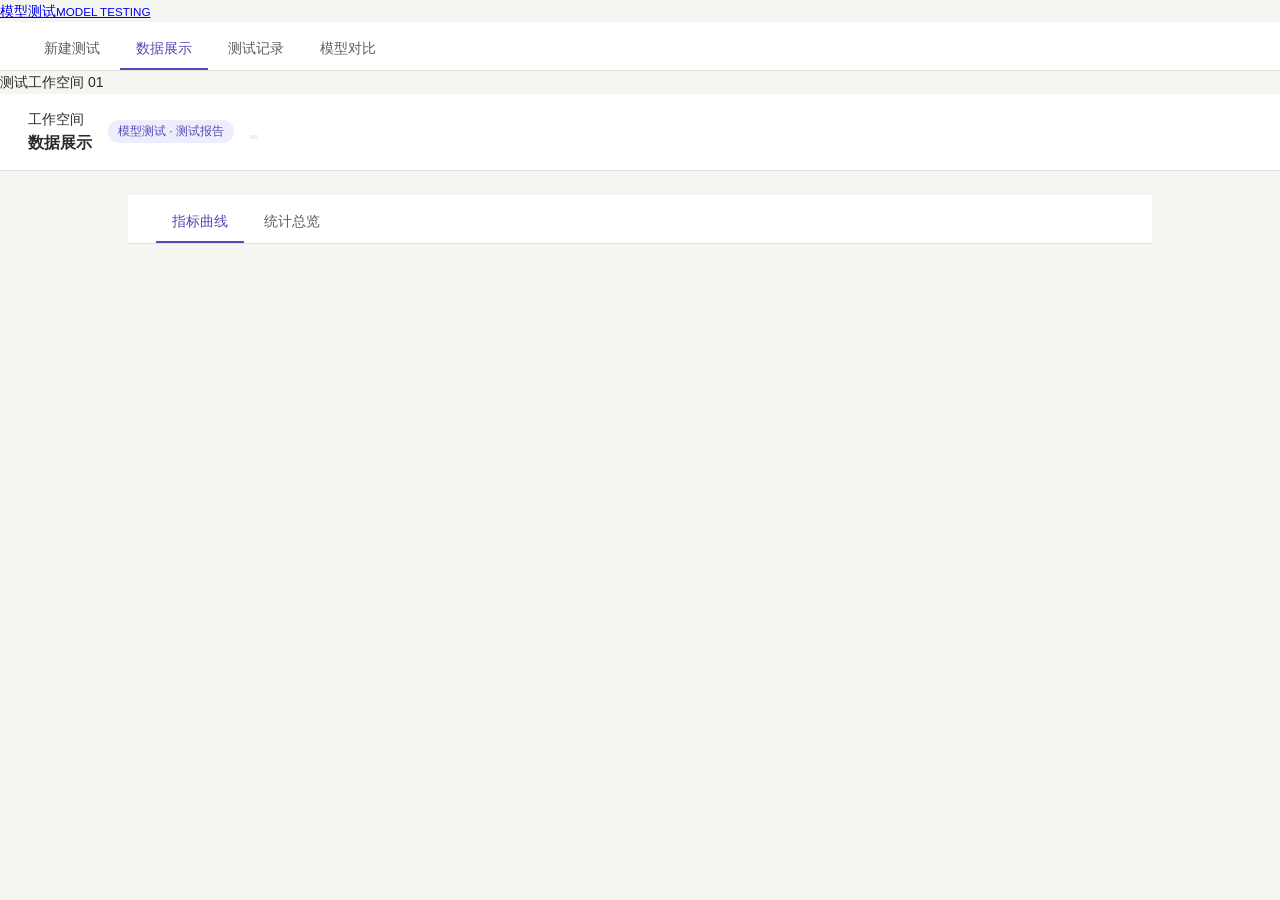
==== commit 1ddc9256: "Organize workspace into four primary sections" ====
--- a/frontend/index.html
+++ b/frontend/index.html
@@ -98,32 +98,31 @@
     .field input, .field select, .field textarea { min-width: 120px; }
   }
 </style>
-<link rel="stylesheet" href="/static/workspace.css?v=20261019-inline-editor">
-<link rel="stylesheet" href="/static/studio.css?v=20261019-inline-editor">
+<link rel="stylesheet" href="/static/workspace.css?v=20261022-four-sections">
+<link rel="stylesheet" href="/static/studio.css?v=20261022-four-sections">
 </head>
 <body>
 <aside id="platformSidebar">
   <a class="workspace-brand" href="#dashboard" onclick="event.preventDefault();go('dashboard')"><span class="workspace-mark"><i data-lucide="aperture" aria-hidden="true"></i></span><span>模型测试<small>MODEL TESTING</small></span></a>
-  <button id="workspaceNew" class="btn primary" onclick="workspaceNewTest()"><i data-lucide="plus" aria-hidden="true"></i>新建测试</button>
   <nav id="nav" aria-label="工作区导航"></nav>
   <div class="workspace-sidebar-footer"><i data-lucide="layers-2" aria-hidden="true"></i> 测试工作空间 <span>01</span></div>
 </aside>
 <div id="platformWorkspace">
 <header>
-  <div class="studio-breadcrumb"><span>工作空间</span><i data-lucide="chevron-right" aria-hidden="true"></i><h1 id="workspaceLocation">压测展示台</h1></div>
+  <div class="studio-breadcrumb"><span>工作空间</span><i data-lucide="chevron-right" aria-hidden="true"></i><h1 id="workspaceLocation">数据展示</h1></div>
   <span class="phase">模型测试 · 测试报告</span>
   <div class="studio-header-actions"><span class="pw-state" id="pwState"></span><button class="studio-icon-button" id="themeToggle" type="button" onclick="studioToggleTheme()" title="切换到浅色" aria-label="切换到浅色"><i data-lucide="sun" aria-hidden="true"></i></button><button class="studio-icon-button" type="button" onclick="go('settings')" title="设置" aria-label="设置"><i data-lucide="settings-2" aria-hidden="true"></i></button></div>
 </header>
-<main id="main"></main>
+<main id="workspaceMain"><nav id="workspaceSectionNav" aria-label="页面功能"></nav><div id="main"></div></main>
 </div>
 
 <div class="modal-mask" id="mask"><div class="modal" id="modalBox"></div></div>
 <div class="toast" id="toast"></div>
 
 <script src="/static/vendor/lucide.min.js"></script>
-<script src="/static/studio.js?v=20261020-report-toggle"></script>
+<script src="/static/studio.js?v=20261022-four-sections"></script>
 <script src="/static/suites.js?v=20261020-report-toggle"></script>
-<script src="/static/reports.js?v=20261019-inline-editor"></script>
+<script src="/static/reports.js?v=20261020-report-grouping"></script>
 <script src="/static/workspace.js?v=20261016-reports"></script>
 <script>
 const API = "/api";
@@ -146,23 +145,38 @@
 $("#mask").addEventListener("click", (e) => { if (e.target.id === "mask") closeModal(); });
 
 const TABS = [
-  ["dashboard", "压测展示台"],
+  ["suites", "新建测试"],
+  ["dashboard", "数据展示"],
   ["history", "测试记录"],
-  ["overview", "总览"], ["providers", "中转站"], ["models", "模型"],
-  ["projects", "测试项目"], ["exec", "执行测试"], ["suites", "新建测试"],
-  ["reports", "测试报告"], ["matrix", "模型对比"], ["import", "导入测试记录"], ["settings", "设置"],
+  ["matrix", "模型对比"],
 ];
+const SECTION_VIEWS = {
+  suites: [['suites', '测试配置'], ['exec', '脚本执行'], ['providers', '中转站与密钥'], ['models', '模型管理'], ['projects', '测试项目'], ['settings', '平台设置']],
+  dashboard: [['dashboard', '指标曲线'], ['overview', '统计总览']],
+  history: [['history', '运行记录'], ['reports', '测试报告']],
+  matrix: [['matrix', '对比结果'], ['import', '导入测试记录']],
+};
 
 function renderNav() {
-  const primary = ['dashboard', 'history', 'reports'];
-  const icons={dashboard:'activity',history:'history',overview:'layout-dashboard',providers:'network',models:'boxes',projects:'list-checks',exec:'terminal',suites:'flask-conical',reports:'chart-no-axes-combined',matrix:'grid-2x2',import:'folder-input',settings:'settings-2'};
-  const button = ([k, label]) => `<button class="${state.tab === k ? "active" : ""}" onclick="go('${k}')" ${state.tab===k?'aria-current="page"':''}><i data-lucide="${icons[k]}" aria-hidden="true"></i><span>${label}</span></button>`;
-  $("#nav").innerHTML = TABS.filter(([k]) => primary.includes(k)).map(button).join('') +
-    `<div class="workspace-nav-group" role="group" aria-label="管理"><div class="workspace-nav-heading">管理</div>${TABS.filter(([k]) => !primary.includes(k) && k !== 'suites').map(button).join('')}</div>`;
-  $('#workspaceLocation').textContent=TABS.find(([k])=>k===state.tab)?.[1]||'压测展示台';
-}
-function go(tab) { clearTimeout(workspacePoll); clearTimeout(suitePoll); state.tab = tab; history.replaceState(null, '', '#'+tab); renderNav(); render(); }
+  const section = Object.keys(SECTION_VIEWS).find(key => SECTION_VIEWS[key].some(([view]) => view === state.tab)) || 'dashboard';
+  const icons={suites:'plus',dashboard:'activity',history:'history',matrix:'grid-2x2'};
+  $('#nav').innerHTML = TABS.map(([key,label]) => `<button type="button" data-section="${key}" class="${section===key?'active':''}" onclick="go('${key}')" ${section===key?'aria-current="page"':''}><i data-lucide="${icons[key]}" aria-hidden="true"></i><span>${label}</span></button>`).join('');
+  const sectionLabel=TABS.find(([key])=>key===section)[1];
+  $('#workspaceLocation').textContent=sectionLabel;
+  $('#workspaceSectionNav').setAttribute('aria-label',sectionLabel+'功能');
+  $('#workspaceSectionNav').innerHTML=SECTION_VIEWS[section].map(([view,label])=>`<button type="button" class="${view===state.tab?'active':''}" ${view===state.tab?'aria-current="page"':''} onclick="go('${view}')">${label}</button>`).join('');
+}
+function go(tab) {
+  clearTimeout(workspacePoll);clearTimeout(suitePoll);
+  workspaceGeneration++;suiteGeneration++;
+  if(state.tab==='suites' && $('#suiteForm')) suiteRemember();
+  state.tab=Object.values(SECTION_VIEWS).flat().some(([view])=>view===tab)?tab:'dashboard';
+  history.replaceState(null,'','#'+state.tab);
+  renderNav();
+  return render().catch(e=>toast(e.message));
+}
 window.go = go;
+window.addEventListener('hashchange',()=>go(location.hash.slice(1)));
 
 async function refreshData() {
   const [providers, models, projects, stats] = await Promise.all([
@@ -174,18 +188,20 @@
 }
 
 async function render() {
+  const tab=state.tab;
   await refreshData();
+  if(state.tab!==tab) return;
   const R = { dashboard: renderDashboard, history: renderWorkspaceHistory, overview: renderOverview, providers: renderProviders, models: renderModels,
               projects: renderProjects, exec: renderExec, matrix: renderMatrix, import: renderImport, settings: renderSettings,
               suites: renderSuites, reports: renderSuiteReports };
-  (R[state.tab] || renderDashboard)();
+  await (R[tab] || renderDashboard)();
 }
 
 /* ---------------- 总览 ---------------- */
 function renderOverview() {
   const s = state.stats;
   $("#main").innerHTML = `
-    <h2>总览</h2>
+    <h2>统计总览</h2>
     <div class="grid">
       <div class="stat"><div class="num">${s.providers}</div><div class="label">中转站</div></div>
       <div class="stat"><div class="num">${s.models}</div><div class="label">模型</div></div>
@@ -195,15 +211,7 @@
       <div class="stat"><div class="num" style="color:var(--ok)">${s.runs_passed ?? 0}</div><div class="label">执行通过</div></div>
       <div class="stat"><div class="num" style="color:var(--danger)">${s.runs_failed ?? 0}</div><div class="label">执行失败</div></div>
     </div>
-    <div class="card">
-      <h2 style="margin-top:0">快速开始</h2>
-      <div class="step"><div class="n">1</div><div>在「设置」中设置平台主密码（用于查看 API Key 明文）。</div></div>
-      <div class="step"><div class="n">2</div><div>在「中转站」登记中转站网站、协议和 Key（Key 默认隐藏）。</div></div>
-      <div class="step"><div class="n">3</div><div>在「模型」中登记该中转站下的模型。</div></div>
-      <div class="step"><div class="n">4</div><div>在「测试项目」中登记测试项目（chat / stream / json / tools 四类会自动生成标准测试请求）。</div></div>
-      <div class="step"><div class="n">5</div><div>在「执行测试」中先「预览请求」，确认后开始真实测试，查看终端输出和请求响应证据。</div></div>
-      <div class="hint" style="margin:12px 0 0">执行遵循「HTTP 200 ≠ 测试通过」：JSON 输出、工具调用会做假成功检测；原始证据只读归档。</div>
-    </div>`;
+    <div class="suite-toolbar"><button class="btn" onclick="go('dashboard')">查看指标曲线</button><button class="btn" onclick="go('history')">查看测试记录</button><button class="btn" onclick="go('matrix')">模型对比</button></div>`;
 }
 
 /* ---------------- 中转站 ---------------- */
@@ -584,6 +592,7 @@
       <td>${p.enabled ? (isScript ? '<span class="tag">脚本模式</span>' : '<span class="tag">启用</span>') : '<span class="tag off">停用</span>'}</td>
     </tr>`; }).join("");
   const runs = await api("/runs?limit=15");
+  if(state.tab!=='exec') return;
   const histRows = runs.map(r => `
     <tr>
       <td class="code">${esc(r.started_at)}</td>
@@ -833,6 +842,7 @@
 
 async function renderMatrix() {
   const m = await api("/matrix");
+  if(state.tab!=='matrix') return;
   state.matrix = m;
   const cats = m.categories, s = m.summary;
   const stats = `
@@ -955,6 +965,7 @@
     // Uploading server-side records remains available even when the old local source directory is absent.
     toast("旧资料目录暂不可扫描，但仍可直接上传测试记录");
   }
+  if(state.tab!=='import') return;
   const rows = scan.items.map((it, i) => `
     <tr>
       <td><div class="checkline"><input type="checkbox" class="imp-check" value="${esc(it.name)}" ${it.imported ? "disabled" : ""}>
@@ -981,7 +992,7 @@
     <div class="hint">扫描服务器已有资料目录（<span class="code">${esc(scan.root)}</span>）并登记为测试项目。原目录文件不移动、不修改。</div>
     <div class="card">
       <form class="row" onsubmit="return doImport(event)">
-        <div class="field" style="flex:1"><label>旧资料根目录</label><input id="i_root" style="width:100%;min-width:320px" value="${esc(scan.root)}"></div>
+        <div class="field" style="flex:1;min-width:0"><label>旧资料根目录</label><input id="i_root" style="width:100%;min-width:0" value="${esc(scan.root)}"></div>
         <button class="btn" type="button" onclick="openFolderPicker()">浏览…</button>
         <button class="btn" type="button" onclick="renderImport()">重新扫描</button>
         <button class="btn primary">导入勾选项</button>
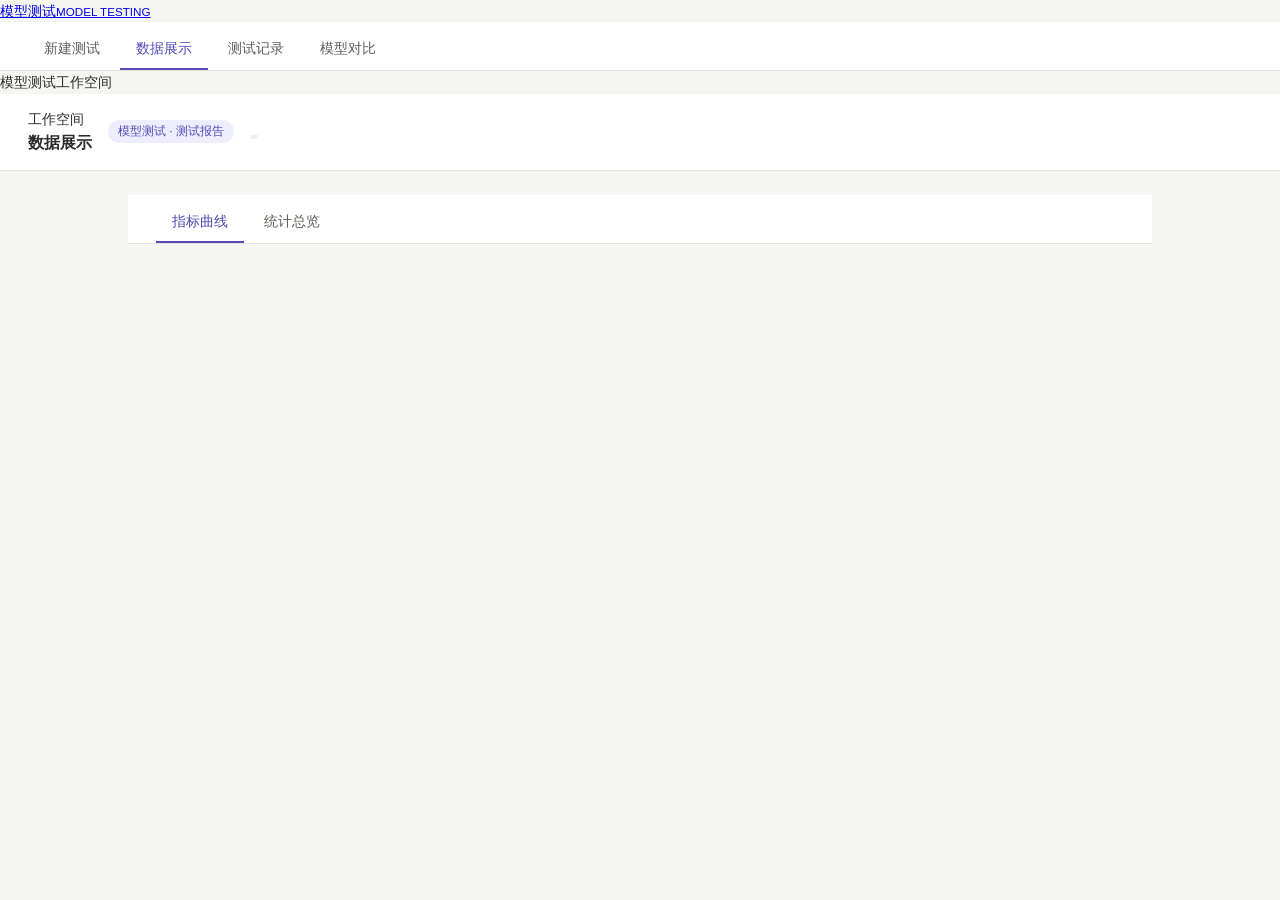
==== commit 9d187510: "Restyle model testing workspace with dark surfaces and gold navigation" ====
--- a/frontend/index.html
+++ b/frontend/index.html
@@ -99,13 +99,13 @@
   }
 </style>
 <link rel="stylesheet" href="/static/workspace.css?v=20261022-four-sections">
-<link rel="stylesheet" href="/static/studio.css?v=20261022-four-sections">
+<link rel="stylesheet" href="/static/studio.css?v=20261023-gold-console">
 </head>
 <body>
 <aside id="platformSidebar">
   <a class="workspace-brand" href="#dashboard" onclick="event.preventDefault();go('dashboard')"><span class="workspace-mark"><i data-lucide="aperture" aria-hidden="true"></i></span><span>模型测试<small>MODEL TESTING</small></span></a>
   <nav id="nav" aria-label="工作区导航"></nav>
-  <div class="workspace-sidebar-footer"><i data-lucide="layers-2" aria-hidden="true"></i> 测试工作空间 <span>01</span></div>
+  <div class="workspace-sidebar-footer"><i data-lucide="layers-2" aria-hidden="true"></i> 模型测试工作空间</div>
 </aside>
 <div id="platformWorkspace">
 <header>
@@ -120,10 +120,10 @@
 <div class="toast" id="toast"></div>
 
 <script src="/static/vendor/lucide.min.js"></script>
-<script src="/static/studio.js?v=20261022-four-sections"></script>
+<script src="/static/studio.js?v=20261023-gold-console"></script>
 <script src="/static/suites.js?v=20261020-report-toggle"></script>
 <script src="/static/reports.js?v=20261020-report-grouping"></script>
-<script src="/static/workspace.js?v=20261016-reports"></script>
+<script src="/static/workspace.js?v=20261023-gold-console"></script>
 <script>
 const API = "/api";
 let state = { tab: location.hash.slice(1) || "dashboard", providers: [], models: [], projects: [], stats: {}, legacyRoot: "" };
@@ -160,7 +160,7 @@
 function renderNav() {
   const section = Object.keys(SECTION_VIEWS).find(key => SECTION_VIEWS[key].some(([view]) => view === state.tab)) || 'dashboard';
   const icons={suites:'plus',dashboard:'activity',history:'history',matrix:'grid-2x2'};
-  $('#nav').innerHTML = TABS.map(([key,label]) => `<button type="button" data-section="${key}" class="${section===key?'active':''}" onclick="go('${key}')" ${section===key?'aria-current="page"':''}><i data-lucide="${icons[key]}" aria-hidden="true"></i><span>${label}</span></button>`).join('');
+  $('#nav').innerHTML = TABS.map(([key,label]) => `<button type="button" data-section="${key}" class="${section===key?'active':''}" onclick="go('${key}')" ${section===key?'aria-current="page"':''}><span class="workspace-nav-icon"><i data-lucide="${icons[key]}" aria-hidden="true"></i></span><span>${label}</span></button>`).join('');
   const sectionLabel=TABS.find(([key])=>key===section)[1];
   $('#workspaceLocation').textContent=sectionLabel;
   $('#workspaceSectionNav').setAttribute('aria-label',sectionLabel+'功能');
